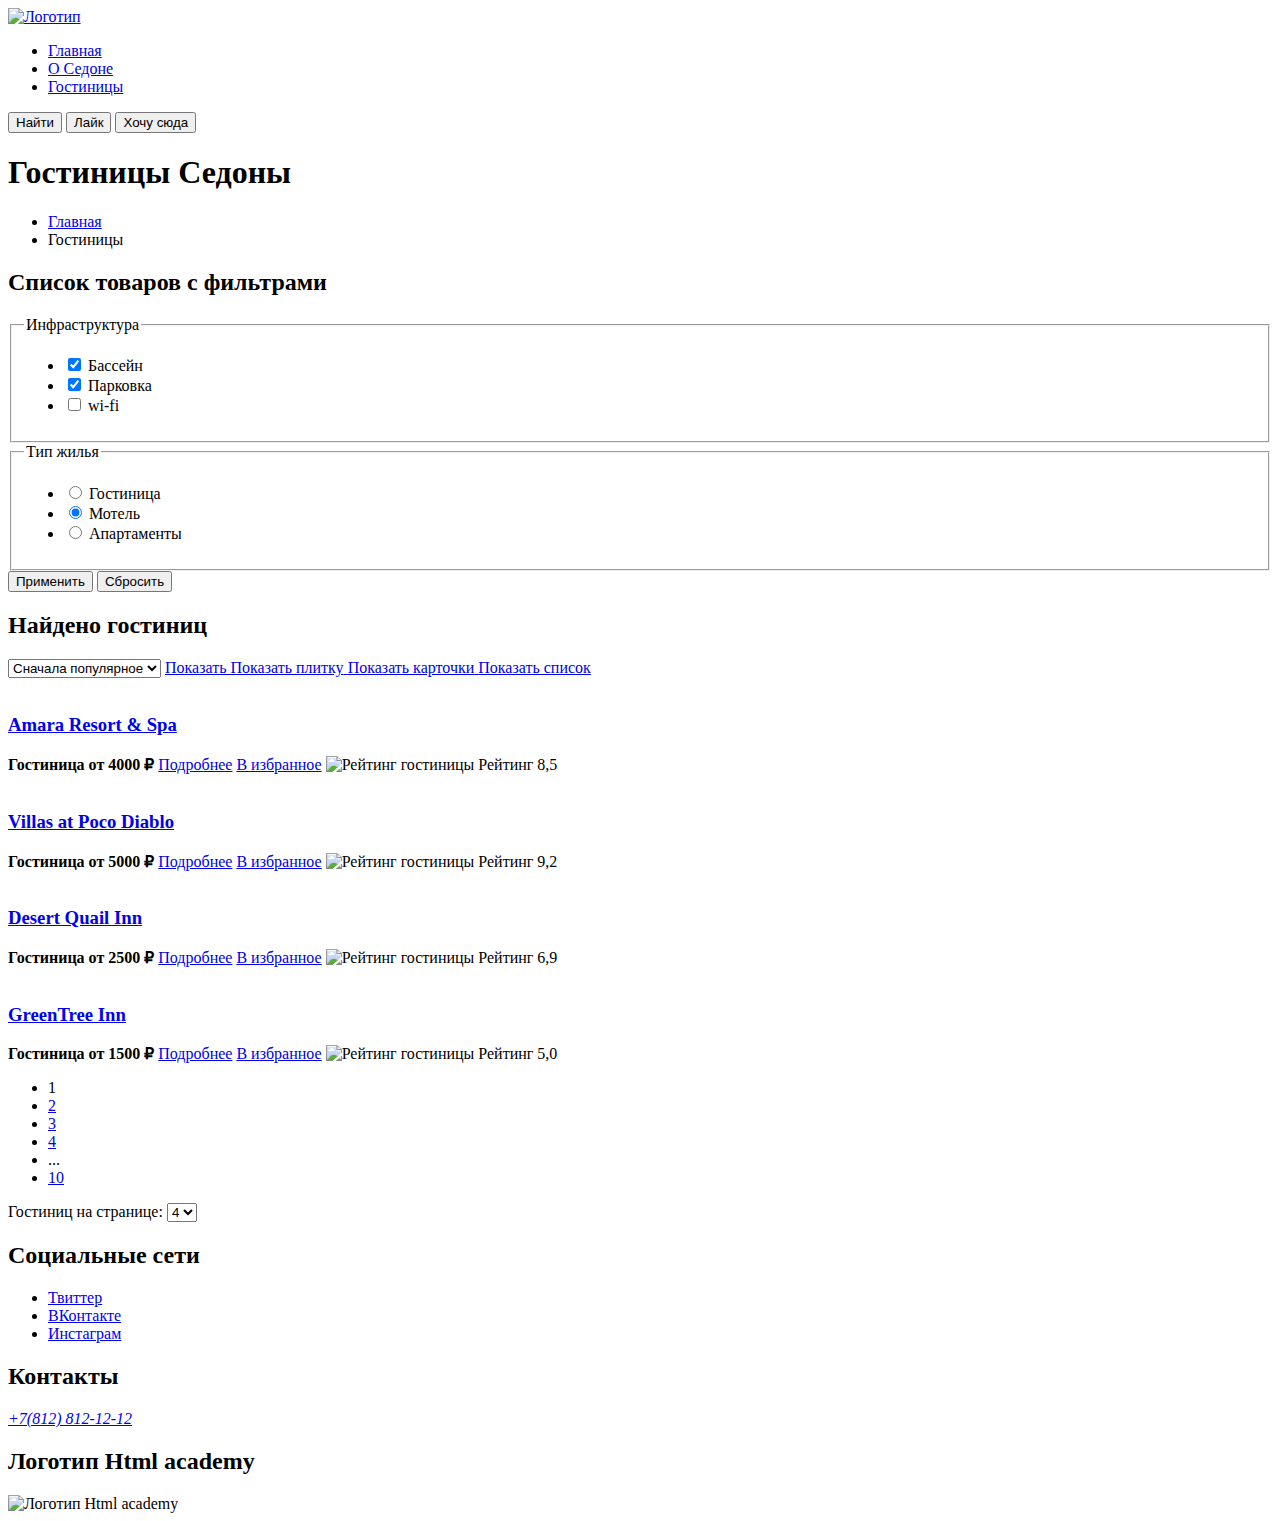
==== catalog.html @ 6c1f6507 "Текст в списках фильтра оборачивает в тег span" ====
<!DOCTYPE html>
<html lang="ru">
<head>
  <meta charset="utf-8">
  <title>Каталог</title>
</head>
<body>

<header class="page-header">
  <a href="index.html"><img src="" class="logo" alt="Логотип"></a>

  <nav class="navigation">
    <ul class="navigation-list">
      <li class="navigation-item"><a href="index.html">Главная</a></li>
      <li class="navigation-item"><a href="about.html">О Седоне</a></li>
      <li class="navigation-item"><a href="catalog.html" class="navigation-link-current">Гостиницы</a></li>
    </ul>
  </nav>

  <button class="find-button"><span>Найти</span></button>
  <button class="like-button"><span>Лайк</span></button>

  <button class="button">Хочу сюда</button>
</header>

<main class="main-inner">
  <header class="inner-header">
    <h1 class="inner-header-title">Гостиницы Седоны</h1>

    <ul class="breadcrumbs">
      <li class="breadcrumbs-item">
        <a class="breadcrumbs-link" href="index.html">Главная</a>
      </li>
      <li class="breadcrumbs-item">
        <a class="breadcrumbs-link">Гостиницы</a>
      </li>
    </ul>

    <section class="catalog-products">
      <h2 class="visually-hidden">Список товаров с фильтрами</h2>
    </section>

    <form class="catalog-filter" action="https://echo.htmlacademy.ru/" method="get">

      <fieldset class="catalog-filter-group">
        <legend class="catalog-filter-title">Инфраструктура</legend>
        <ul class="catalog-filter-list">
          <li class="catalog-filter-item">
            <label class="control">
              <input class="control-input" type="checkbox" name="swimming pool" checked>
              <span class="control-text">Бассейн</span>
            </label>
          </li>
          <li class="catalog-filter-item">
            <label class="control">
              <input class="control-input" type="checkbox" name="parking" checked>
              <span class="control-text">Парковка</span>
            </label>
          </li>
          <li class="catalog-filter-item">
            <label class="control">
              <input class="control-input" type="checkbox" name="wi-fi">
              <span class="control-text">wi-fi</span>
            </label>
          </li>
        </ul>
      </fieldset>

      <fieldset class="catalog-filter-group">
        <legend class="catalog-filter-title">Тип жилья</legend>
        <ul class="catalog-filter-list">
          <li class="catalog-filter-item">
            <label class="control">
              <input class="control-input" type="radio" name="product-group" value="hotel">
              <span class="control-text">Гостиница</span>
            </label>
          </li>
          <li class="catalog-filter-item">
            <label class="control">
              <input class="control-input" type="radio" name="product-group" value="motel" checked>
              <span class="control-text">Мотель</span>
            </label>
          </li>
          <li class="catalog-filter-item">
            <label class="control">
              <input class="control-input" type="radio" name="product-group" value="apartments">
              <span class="control-text">Апартаменты</span>
            </label>
          </li>
        </ul>
      </fieldset>

      <button class="button" type="submit">Применить</button>
      <button class="button" type="reset">Сбросить</button>

    </form>

  </header>

  <h2>Найдено гостиниц</h2>

  <select class="select-control" aria-label="Сортировка">
    <option value="popular">Сначала популярное</option>
    <option value="cheap">Сначала дешёвое</option>
    <option value="expensive">Сначала дорогое</option>
  </select>

  <a href="#" class="button button-light">
    <span class="visually-hidden">Показать Показать плитку</span>
  </a>
  <a class="button" href="#">
    <span class="visually-hidden">Показать карточки</span>
  </a>
  <a href="#" class="button button-light">
    <span class="visually-hidden">Показать список</span>
  </a>

  <div class="product-card">
    <a class="product-card-link" href="product.html">
      <img class="product-card-image" src="" alt="">
      <h3 class="product-card-title">Amara Resort & Spa</h3>
    </a>
    <b class="product-card-price">Гостиница от 4000 ₽</b>
    <a class="product-card-button button" href="#">Подробнее</a>
    <a class="product-card-button button" href="#">В избранное</a>
    <img src="" alt="Рейтинг гостиницы" class="rating">
    <span>Рейтинг 8,5</span>
  </div>

  <div class="product-card">
    <a class="product-card-link" href="product.html">
      <img class="product-card-image" src="" alt="">
      <h3 class="product-card-title">Villas at Poco Diablo</h3>
    </a>
    <b class="product-card-price">Гостиница от 5000 ₽</b>
    <a class="product-card-button button" href="#">Подробнее</a>
    <a class="product-card-button button" href="#">В избранное</a>
    <img src="" alt="Рейтинг гостиницы" class="rating">
    <span>Рейтинг 9,2</span>
  </div>

  <div class="product-card">
    <a class="product-card-link" href="product.html">
      <img class="product-card-image" src="" alt="">
      <h3 class="product-card-title">Desert Quail Inn</h3>
    </a>
    <b class="product-card-price">Гостиница от 2500 ₽</b>
    <a class="product-card-button button" href="#">Подробнее</a>
    <a class="product-card-button button" href="#">В избранное</a>
    <img src="" alt="Рейтинг гостиницы" class="rating">
    <span>Рейтинг 6,9</span>
  </div>

  <div class="product-card">
    <a class="product-card-link" href="product.html">
      <img class="product-card-image" src="" alt="">
      <h3 class="product-card-title">GreenTree Inn</h3>
    </a>
    <b class="product-card-price">Гостиница от 1500 ₽</b>
    <a class="product-card-button button" href="#">Подробнее</a>
    <a class="product-card-button button" href="#">В избранное</a>
    <img src="" alt="Рейтинг гостиницы" class="rating">
    <span>Рейтинг 5,0</span>
  </div>

  <ul class="pagination">
    <li class="pagination-item">
      <a class="pagination-link pagination-current">1</a>
    </li>
    <li class="pagination-item">
      <a class="pagination-link" href="#">2</a>
    </li>
    <li class="pagination-item">
      <a class="pagination-link" href="#">3</a>
    </li>
    <li class="pagination-item">
      <a class="pagination-link" href="#">4</a>
    </li>
    <li class="pagination-item">
      ...
    </li>
    <li class="pagination-item">
      <a class="pagination-link" href="#">10</a>
    </li>
  </ul>

  <label>Гостиниц на странице:
    <select class="select-size-catalog-list" aria-label="Размер каталога">
      <option value="4">4</option>
      <option value="5">5</option>
      <option value="6">6</option>
    </select>
  </label>

</main>

<footer class="page-footer">
  <section class="footer-social">
    <h2 class="page-footer-title">Социальные сети</h2>
    <ul class="footer-social-list">
      <li class="footer-social-item">
        <a class="button" href="#">
          <span class="visually-hidden">Твиттер</span>
        </a>
      </li>
      <li class="footer-social-item">
        <a class="button" href="#">
          <span class="visually-hidden">ВКонтакте</span>
        </a>
      </li>
      <li class="footer-social-item">
        <a class="button" href="#">
          <span class="visually-hidden">Инстаграм</span>
        </a>
      </li>
    </ul>
  </section>
  <section class="contacts">
    <h2 class="visually-hidden">Контакты</h2>
    <address>
      <a class="contact-phone" href="tel:+78128121212">+7(812) 812-12-12</a>
    </address>
  </section>

  <section class="html-academy">
    <h2 class="visually-hidden">Логотип Html academy</h2>
    <img src="#" class="logo-htmlacademy" alt="Логотип Html academy">
  </section>

</footer>

</body>
</html>
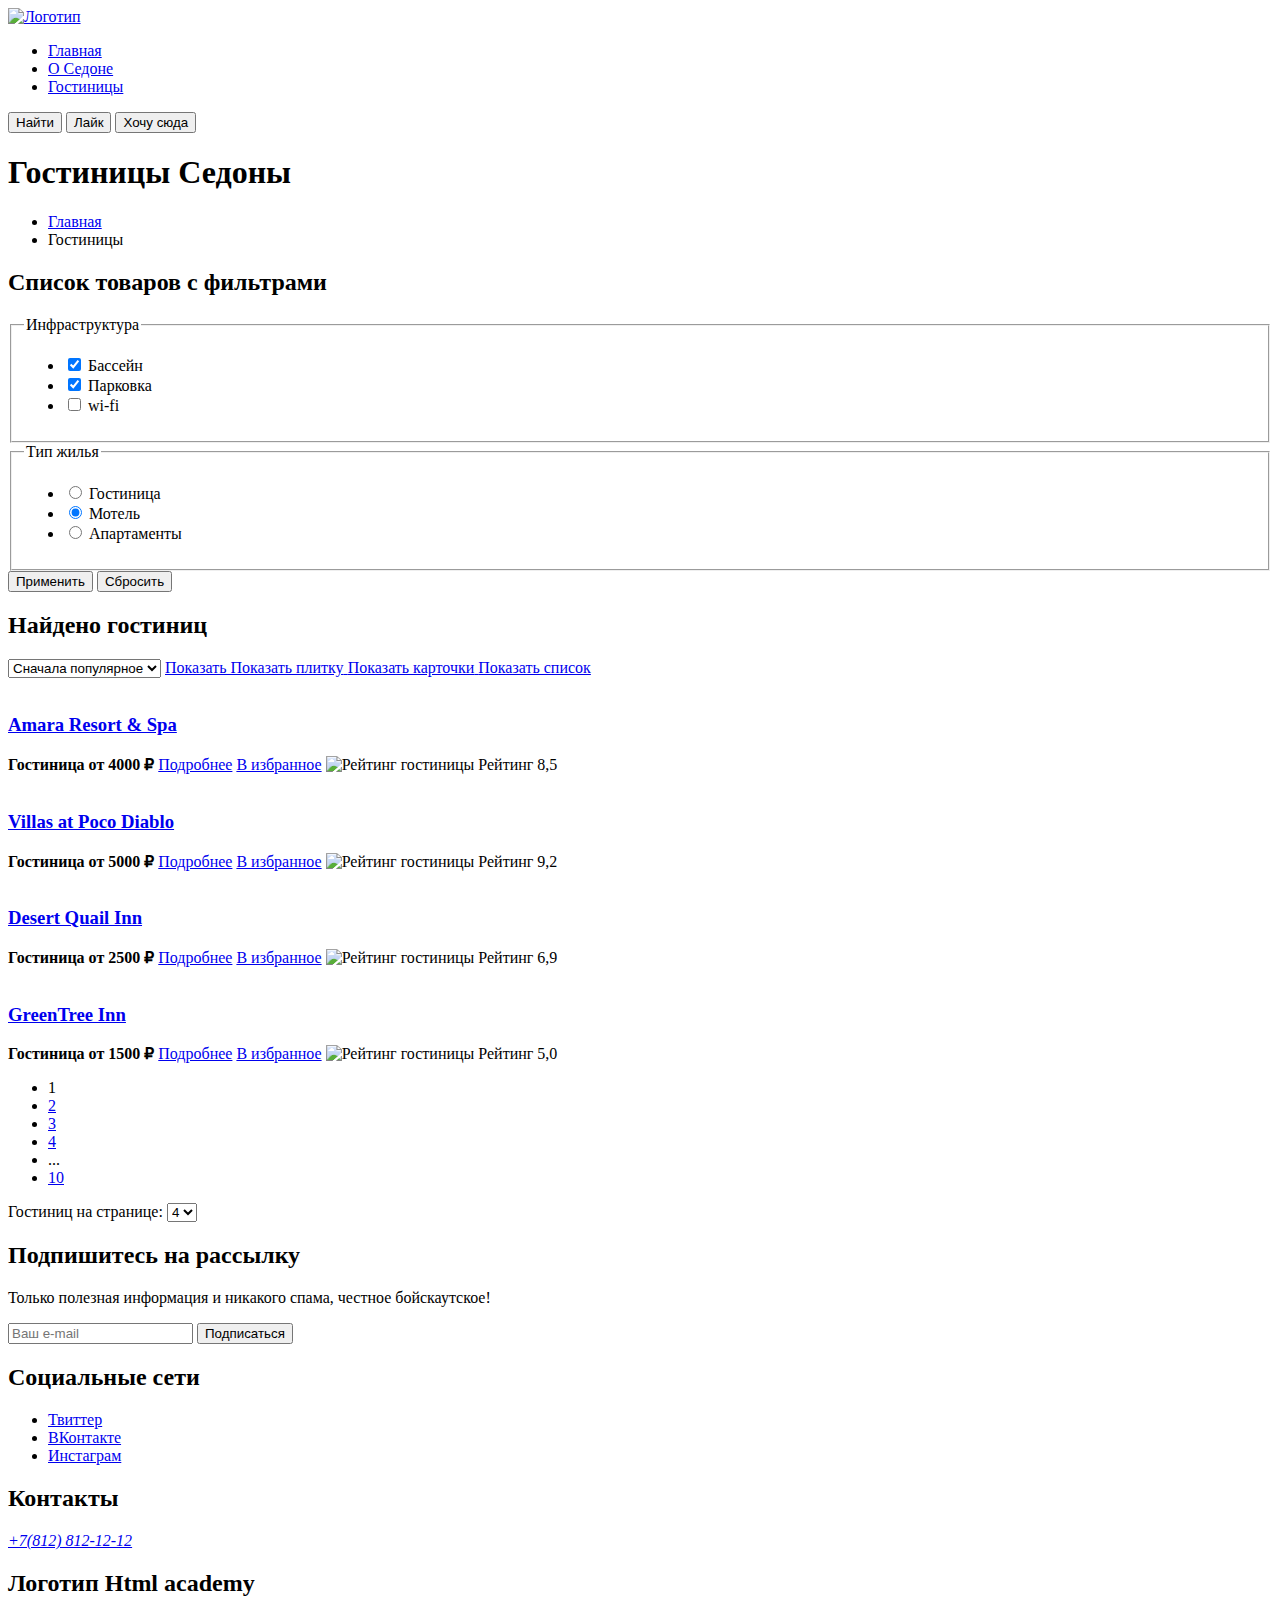
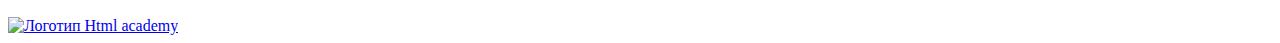
==== commit cded3910: "в секцию subscribe добавляет тег form с возможностью делать post запрос" ====
--- a/catalog.html
+++ b/catalog.html
@@ -90,107 +90,121 @@
         </ul>
       </fieldset>
 
-      <button class="button" type="submit">Применить</button>
-      <button class="button" type="reset">Сбросить</button>
+      <div class="catalog-filter-buttons">
+        <button class="button" type="submit">Применить</button>
+        <button class="button" type="reset">Сбросить</button>
+      </div>
 
     </form>
 
   </header>
 
-  <h2>Найдено гостиниц</h2>
-
-  <select class="select-control" aria-label="Сортировка">
-    <option value="popular">Сначала популярное</option>
-    <option value="cheap">Сначала дешёвое</option>
-    <option value="expensive">Сначала дорогое</option>
-  </select>
-
-  <a href="#" class="button button-light">
-    <span class="visually-hidden">Показать Показать плитку</span>
-  </a>
-  <a class="button" href="#">
-    <span class="visually-hidden">Показать карточки</span>
-  </a>
-  <a href="#" class="button button-light">
-    <span class="visually-hidden">Показать список</span>
-  </a>
-
-  <div class="product-card">
-    <a class="product-card-link" href="product.html">
-      <img class="product-card-image" src="" alt="">
-      <h3 class="product-card-title">Amara Resort & Spa</h3>
+  <div class="catalog">
+    <h2 class="catalog-title">Найдено гостиниц</h2>
+
+    <select class="select-control" aria-label="Сортировка">
+      <option value="popular">Сначала популярное</option>
+      <option value="cheap">Сначала дешёвое</option>
+      <option value="expensive">Сначала дорогое</option>
+    </select>
+
+    <a href="#" class="button button-light">
+      <span class="visually-hidden">Показать Показать плитку</span>
     </a>
-    <b class="product-card-price">Гостиница от 4000 ₽</b>
-    <a class="product-card-button button" href="#">Подробнее</a>
-    <a class="product-card-button button" href="#">В избранное</a>
-    <img src="" alt="Рейтинг гостиницы" class="rating">
-    <span>Рейтинг 8,5</span>
+    <a class="button" href="#">
+      <span class="visually-hidden">Показать карточки</span>
+    </a>
+    <a href="#" class="button button-light">
+      <span class="visually-hidden">Показать список</span>
+    </a>
+
+    <div class="product-card">
+      <a class="product-card-link" href="product.html">
+        <img class="product-card-image" src="" alt="">
+        <h3 class="product-card-title">Amara Resort & Spa</h3>
+      </a>
+      <b class="product-card-price">Гостиница от 4000 ₽</b>
+      <a class="product-card-button button" href="#">Подробнее</a>
+      <a class="product-card-button button" href="#">В избранное</a>
+      <img src="" alt="Рейтинг гостиницы" class="rating">
+      <span>Рейтинг 8,5</span>
+    </div>
+
+    <div class="product-card">
+      <a class="product-card-link" href="product.html">
+        <img class="product-card-image" src="" alt="">
+        <h3 class="product-card-title">Villas at Poco Diablo</h3>
+      </a>
+      <b class="product-card-price">Гостиница от 5000 ₽</b>
+      <a class="product-card-button button" href="#">Подробнее</a>
+      <a class="product-card-button button" href="#">В избранное</a>
+      <img src="" alt="Рейтинг гостиницы" class="rating">
+      <span>Рейтинг 9,2</span>
+    </div>
+
+    <div class="product-card">
+      <a class="product-card-link" href="product.html">
+        <img class="product-card-image" src="" alt="">
+        <h3 class="product-card-title">Desert Quail Inn</h3>
+      </a>
+      <b class="product-card-price">Гостиница от 2500 ₽</b>
+      <a class="product-card-button button" href="#">Подробнее</a>
+      <a class="product-card-button button" href="#">В избранное</a>
+      <img src="" alt="Рейтинг гостиницы" class="rating">
+      <span>Рейтинг 6,9</span>
+    </div>
+
+    <div class="product-card">
+      <a class="product-card-link" href="product.html">
+        <img class="product-card-image" src="" alt="">
+        <h3 class="product-card-title">GreenTree Inn</h3>
+      </a>
+      <b class="product-card-price">Гостиница от 1500 ₽</b>
+      <a class="product-card-button button" href="#">Подробнее</a>
+      <a class="product-card-button button" href="#">В избранное</a>
+      <img src="" alt="Рейтинг гостиницы" class="rating">
+      <span>Рейтинг 5,0</span>
+    </div>
+
+    <ul class="pagination">
+      <li class="pagination-item">
+        <a class="pagination-link pagination-current">1</a>
+      </li>
+      <li class="pagination-item">
+        <a class="pagination-link" href="#">2</a>
+      </li>
+      <li class="pagination-item">
+        <a class="pagination-link" href="#">3</a>
+      </li>
+      <li class="pagination-item">
+        <a class="pagination-link" href="#">4</a>
+      </li>
+      <li class="pagination-item">
+        <span>...</span>
+      </li>
+      <li class="pagination-item">
+        <a class="pagination-link" href="#">10</a>
+      </li>
+    </ul>
+
+    <label>Гостиниц на странице:
+      <select class="select-size-catalog-list" aria-label="Размер каталога">
+        <option value="4">4</option>
+        <option value="5">5</option>
+        <option value="6">6</option>
+      </select>
+    </label>
+
   </div>
 
-  <div class="product-card">
-    <a class="product-card-link" href="product.html">
-      <img class="product-card-image" src="" alt="">
-      <h3 class="product-card-title">Villas at Poco Diablo</h3>
-    </a>
-    <b class="product-card-price">Гостиница от 5000 ₽</b>
-    <a class="product-card-button button" href="#">Подробнее</a>
-    <a class="product-card-button button" href="#">В избранное</a>
-    <img src="" alt="Рейтинг гостиницы" class="rating">
-    <span>Рейтинг 9,2</span>
-  </div>
-
-  <div class="product-card">
-    <a class="product-card-link" href="product.html">
-      <img class="product-card-image" src="" alt="">
-      <h3 class="product-card-title">Desert Quail Inn</h3>
-    </a>
-    <b class="product-card-price">Гостиница от 2500 ₽</b>
-    <a class="product-card-button button" href="#">Подробнее</a>
-    <a class="product-card-button button" href="#">В избранное</a>
-    <img src="" alt="Рейтинг гостиницы" class="rating">
-    <span>Рейтинг 6,9</span>
-  </div>
-
-  <div class="product-card">
-    <a class="product-card-link" href="product.html">
-      <img class="product-card-image" src="" alt="">
-      <h3 class="product-card-title">GreenTree Inn</h3>
-    </a>
-    <b class="product-card-price">Гостиница от 1500 ₽</b>
-    <a class="product-card-button button" href="#">Подробнее</a>
-    <a class="product-card-button button" href="#">В избранное</a>
-    <img src="" alt="Рейтинг гостиницы" class="rating">
-    <span>Рейтинг 5,0</span>
-  </div>
-
-  <ul class="pagination">
-    <li class="pagination-item">
-      <a class="pagination-link pagination-current">1</a>
-    </li>
-    <li class="pagination-item">
-      <a class="pagination-link" href="#">2</a>
-    </li>
-    <li class="pagination-item">
-      <a class="pagination-link" href="#">3</a>
-    </li>
-    <li class="pagination-item">
-      <a class="pagination-link" href="#">4</a>
-    </li>
-    <li class="pagination-item">
-      ...
-    </li>
-    <li class="pagination-item">
-      <a class="pagination-link" href="#">10</a>
-    </li>
-  </ul>
-
-  <label>Гостиниц на странице:
-    <select class="select-size-catalog-list" aria-label="Размер каталога">
-      <option value="4">4</option>
-      <option value="5">5</option>
-      <option value="6">6</option>
-    </select>
-  </label>
+  <section class="subscribe">
+    <form class="subscribe-form" action="https://echo.htmlacademy.ru/" method="post">
+      <h2 class="subscribe-title">Подпишитесь на рассылку</h2>
+      <p class="subscribe-description">Только полезная информация и никакого спама, честное бойскаутское!</p>
+      <input type="email" name="email" placeholder="Ваш e-mail" class="subscribe-email">
+      <button class="button subscribe-button" type="submit">Подписаться</button>
+    </form>
+  </section>
 
 </main>
 
@@ -224,7 +238,7 @@
 
   <section class="html-academy">
     <h2 class="visually-hidden">Логотип Html academy</h2>
-    <img src="#" class="logo-htmlacademy" alt="Логотип Html academy">
+    <a href="#"><img src="#" class="logo-htmlacademy" alt="Логотип Html academy"></a>
   </section>
 
 </footer>
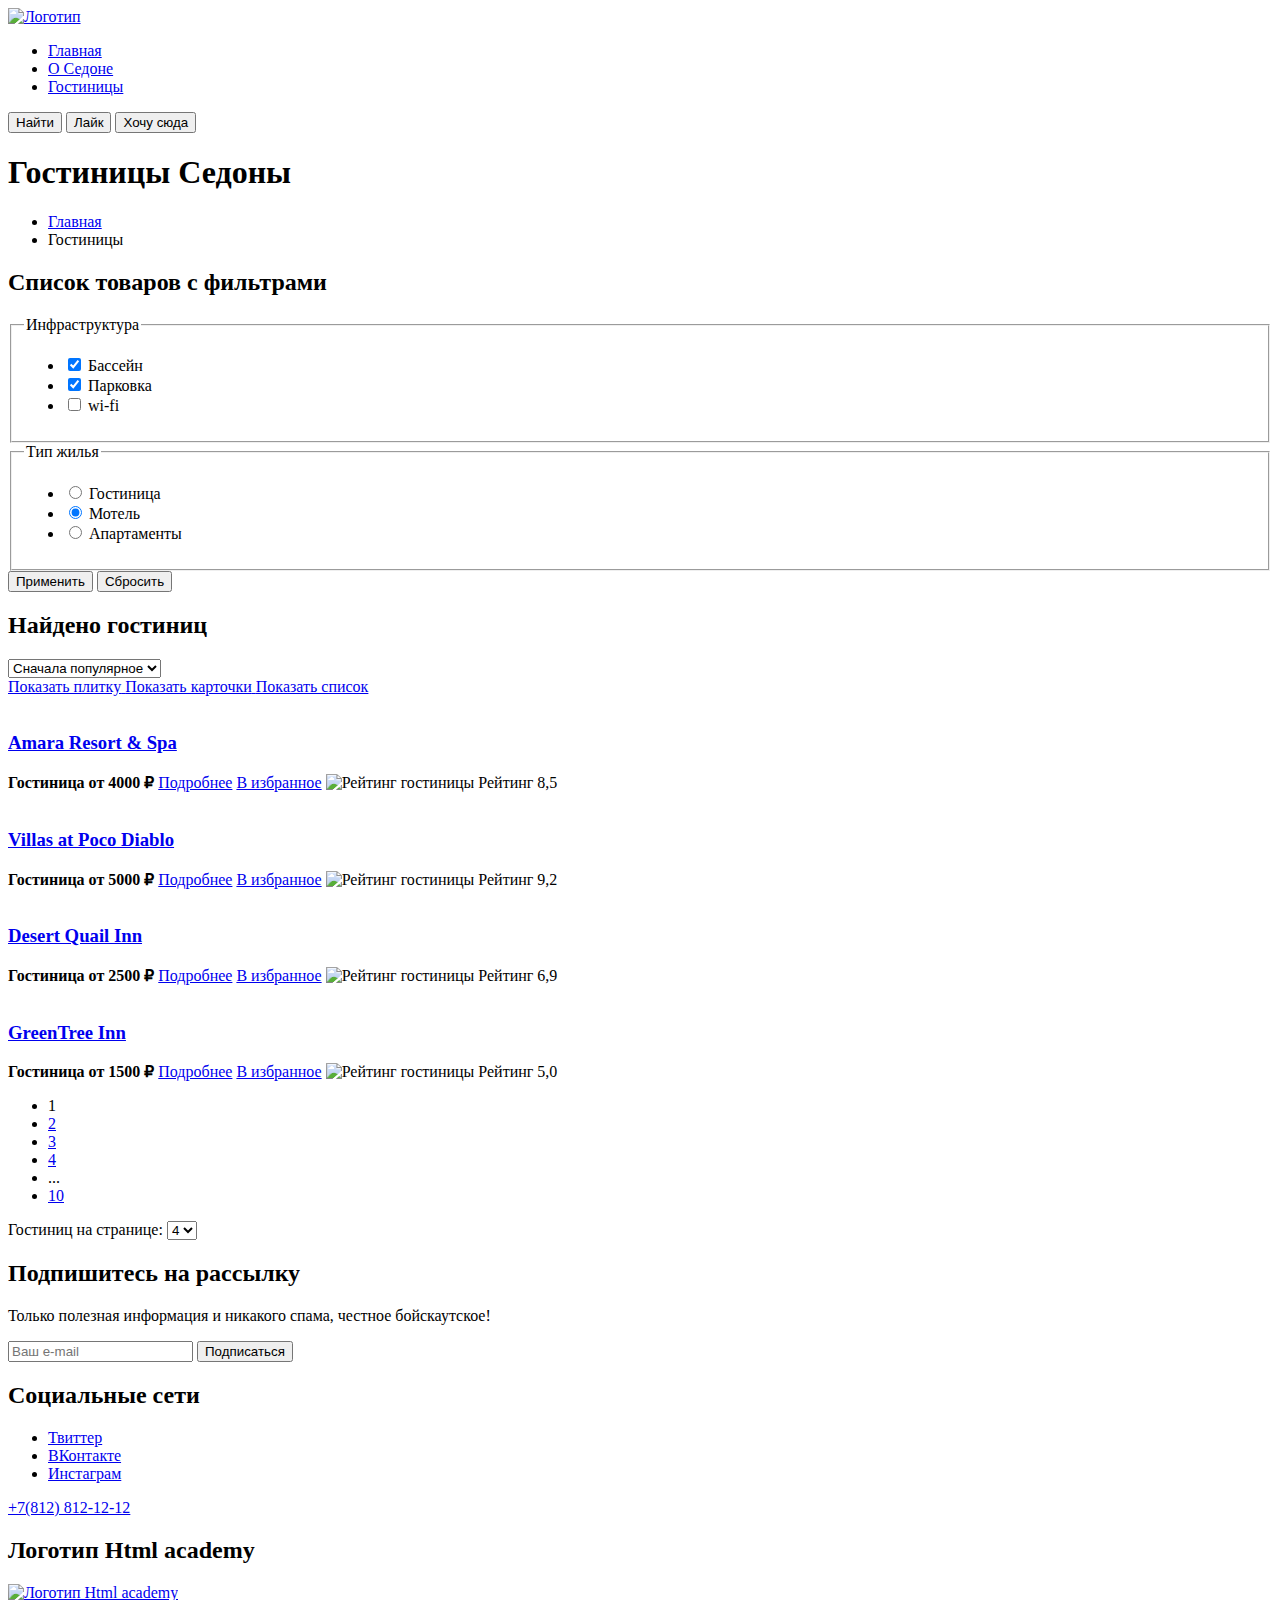
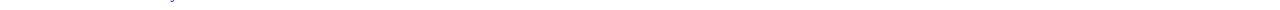
==== commit 557d9c2f: "Merge pull request #2 from alexandrv039/master" ====
--- a/catalog.html
+++ b/catalog.html
@@ -102,14 +102,16 @@
   <div class="catalog">
     <h2 class="catalog-title">Найдено гостиниц</h2>
 
-    <select class="select-control" aria-label="Сортировка">
-      <option value="popular">Сначала популярное</option>
-      <option value="cheap">Сначала дешёвое</option>
-      <option value="expensive">Сначала дорогое</option>
-    </select>
+    <div class="filters">
+      <select class="select-control" aria-label="Сортировка">
+        <option value="popular">Сначала популярное</option>
+        <option value="cheap">Сначала дешёвое</option>
+        <option value="expensive">Сначала дорогое</option>
+      </select>
+    </div>
 
     <a href="#" class="button button-light">
-      <span class="visually-hidden">Показать Показать плитку</span>
+      <span class="visually-hidden">Показать плитку</span>
     </a>
     <a class="button" href="#">
       <span class="visually-hidden">Показать карточки</span>
@@ -118,82 +120,89 @@
       <span class="visually-hidden">Показать список</span>
     </a>
 
-    <div class="product-card">
-      <a class="product-card-link" href="product.html">
-        <img class="product-card-image" src="" alt="">
-        <h3 class="product-card-title">Amara Resort & Spa</h3>
-      </a>
-      <b class="product-card-price">Гостиница от 4000 ₽</b>
-      <a class="product-card-button button" href="#">Подробнее</a>
-      <a class="product-card-button button" href="#">В избранное</a>
-      <img src="" alt="Рейтинг гостиницы" class="rating">
-      <span>Рейтинг 8,5</span>
-    </div>
-
-    <div class="product-card">
-      <a class="product-card-link" href="product.html">
-        <img class="product-card-image" src="" alt="">
-        <h3 class="product-card-title">Villas at Poco Diablo</h3>
-      </a>
-      <b class="product-card-price">Гостиница от 5000 ₽</b>
-      <a class="product-card-button button" href="#">Подробнее</a>
-      <a class="product-card-button button" href="#">В избранное</a>
-      <img src="" alt="Рейтинг гостиницы" class="rating">
-      <span>Рейтинг 9,2</span>
-    </div>
-
-    <div class="product-card">
-      <a class="product-card-link" href="product.html">
-        <img class="product-card-image" src="" alt="">
-        <h3 class="product-card-title">Desert Quail Inn</h3>
-      </a>
-      <b class="product-card-price">Гостиница от 2500 ₽</b>
-      <a class="product-card-button button" href="#">Подробнее</a>
-      <a class="product-card-button button" href="#">В избранное</a>
-      <img src="" alt="Рейтинг гостиницы" class="rating">
-      <span>Рейтинг 6,9</span>
-    </div>
-
-    <div class="product-card">
-      <a class="product-card-link" href="product.html">
-        <img class="product-card-image" src="" alt="">
-        <h3 class="product-card-title">GreenTree Inn</h3>
-      </a>
-      <b class="product-card-price">Гостиница от 1500 ₽</b>
-      <a class="product-card-button button" href="#">Подробнее</a>
-      <a class="product-card-button button" href="#">В избранное</a>
-      <img src="" alt="Рейтинг гостиницы" class="rating">
-      <span>Рейтинг 5,0</span>
-    </div>
-
-    <ul class="pagination">
-      <li class="pagination-item">
-        <a class="pagination-link pagination-current">1</a>
-      </li>
-      <li class="pagination-item">
-        <a class="pagination-link" href="#">2</a>
-      </li>
-      <li class="pagination-item">
-        <a class="pagination-link" href="#">3</a>
-      </li>
-      <li class="pagination-item">
-        <a class="pagination-link" href="#">4</a>
-      </li>
-      <li class="pagination-item">
-        <span>...</span>
-      </li>
-      <li class="pagination-item">
-        <a class="pagination-link" href="#">10</a>
-      </li>
-    </ul>
-
-    <label>Гостиниц на странице:
+    <div class="catalog-list">
+
+      <div class="product-card">
+        <a class="product-card-link" href="product.html">
+          <img class="product-card-image" src="" alt="">
+          <h3 class="product-card-title">Amara Resort & Spa</h3>
+        </a>
+        <b class="product-card-price">Гостиница от 4000 ₽</b>
+        <a class="product-card-button button" href="#">Подробнее</a>
+        <a class="product-card-button button" href="#">В избранное</a>
+        <img src="" alt="Рейтинг гостиницы" class="rating">
+        <span>Рейтинг 8,5</span>
+      </div>
+
+      <div class="product-card">
+        <a class="product-card-link" href="product.html">
+          <img class="product-card-image" src="" alt="">
+          <h3 class="product-card-title">Villas at Poco Diablo</h3>
+        </a>
+        <b class="product-card-price">Гостиница от 5000 ₽</b>
+        <a class="product-card-button button" href="#">Подробнее</a>
+        <a class="product-card-button button" href="#">В избранное</a>
+        <img src="" alt="Рейтинг гостиницы" class="rating">
+        <span>Рейтинг 9,2</span>
+      </div>
+
+      <div class="product-card">
+        <a class="product-card-link" href="product.html">
+          <img class="product-card-image" src="" alt="">
+          <h3 class="product-card-title">Desert Quail Inn</h3>
+        </a>
+        <b class="product-card-price">Гостиница от 2500 ₽</b>
+        <a class="product-card-button button" href="#">Подробнее</a>
+        <a class="product-card-button button" href="#">В избранное</a>
+        <img src="" alt="Рейтинг гостиницы" class="rating">
+        <span>Рейтинг 6,9</span>
+      </div>
+
+      <div class="product-card">
+        <a class="product-card-link" href="product.html">
+          <img class="product-card-image" src="" alt="">
+          <h3 class="product-card-title">GreenTree Inn</h3>
+        </a>
+        <b class="product-card-price">Гостиница от 1500 ₽</b>
+        <a class="product-card-button button" href="#">Подробнее</a>
+        <a class="product-card-button button" href="#">В избранное</a>
+        <img src="" alt="Рейтинг гостиницы" class="rating">
+        <span>Рейтинг 5,0</span>
+      </div>
+
+    </div>
+
+    <div class="pagination">
+      <ul class="pagination-list">
+        <li class="pagination-item">
+          <a class="pagination-link pagination-current">1</a>
+        </li>
+        <li class="pagination-item">
+          <a class="pagination-link" href="#">2</a>
+        </li>
+        <li class="pagination-item">
+          <a class="pagination-link" href="#">3</a>
+        </li>
+        <li class="pagination-item">
+          <a class="pagination-link" href="#">4</a>
+        </li>
+        <li class="pagination-item">
+          <span>...</span>
+        </li>
+        <li class="pagination-item">
+          <a class="pagination-link" href="#">10</a>
+        </li>
+      </ul>
+    </div>
+
+    <div class="catalog-list-size">
+      <span>Гостиниц на странице:</span>
       <select class="select-size-catalog-list" aria-label="Размер каталога">
         <option value="4">4</option>
         <option value="5">5</option>
         <option value="6">6</option>
       </select>
-    </label>
+    </div>
 
   </div>
 
@@ -230,10 +239,7 @@
     </ul>
   </section>
   <section class="contacts">
-    <h2 class="visually-hidden">Контакты</h2>
-    <address>
       <a class="contact-phone" href="tel:+78128121212">+7(812) 812-12-12</a>
-    </address>
   </section>
 
   <section class="html-academy">
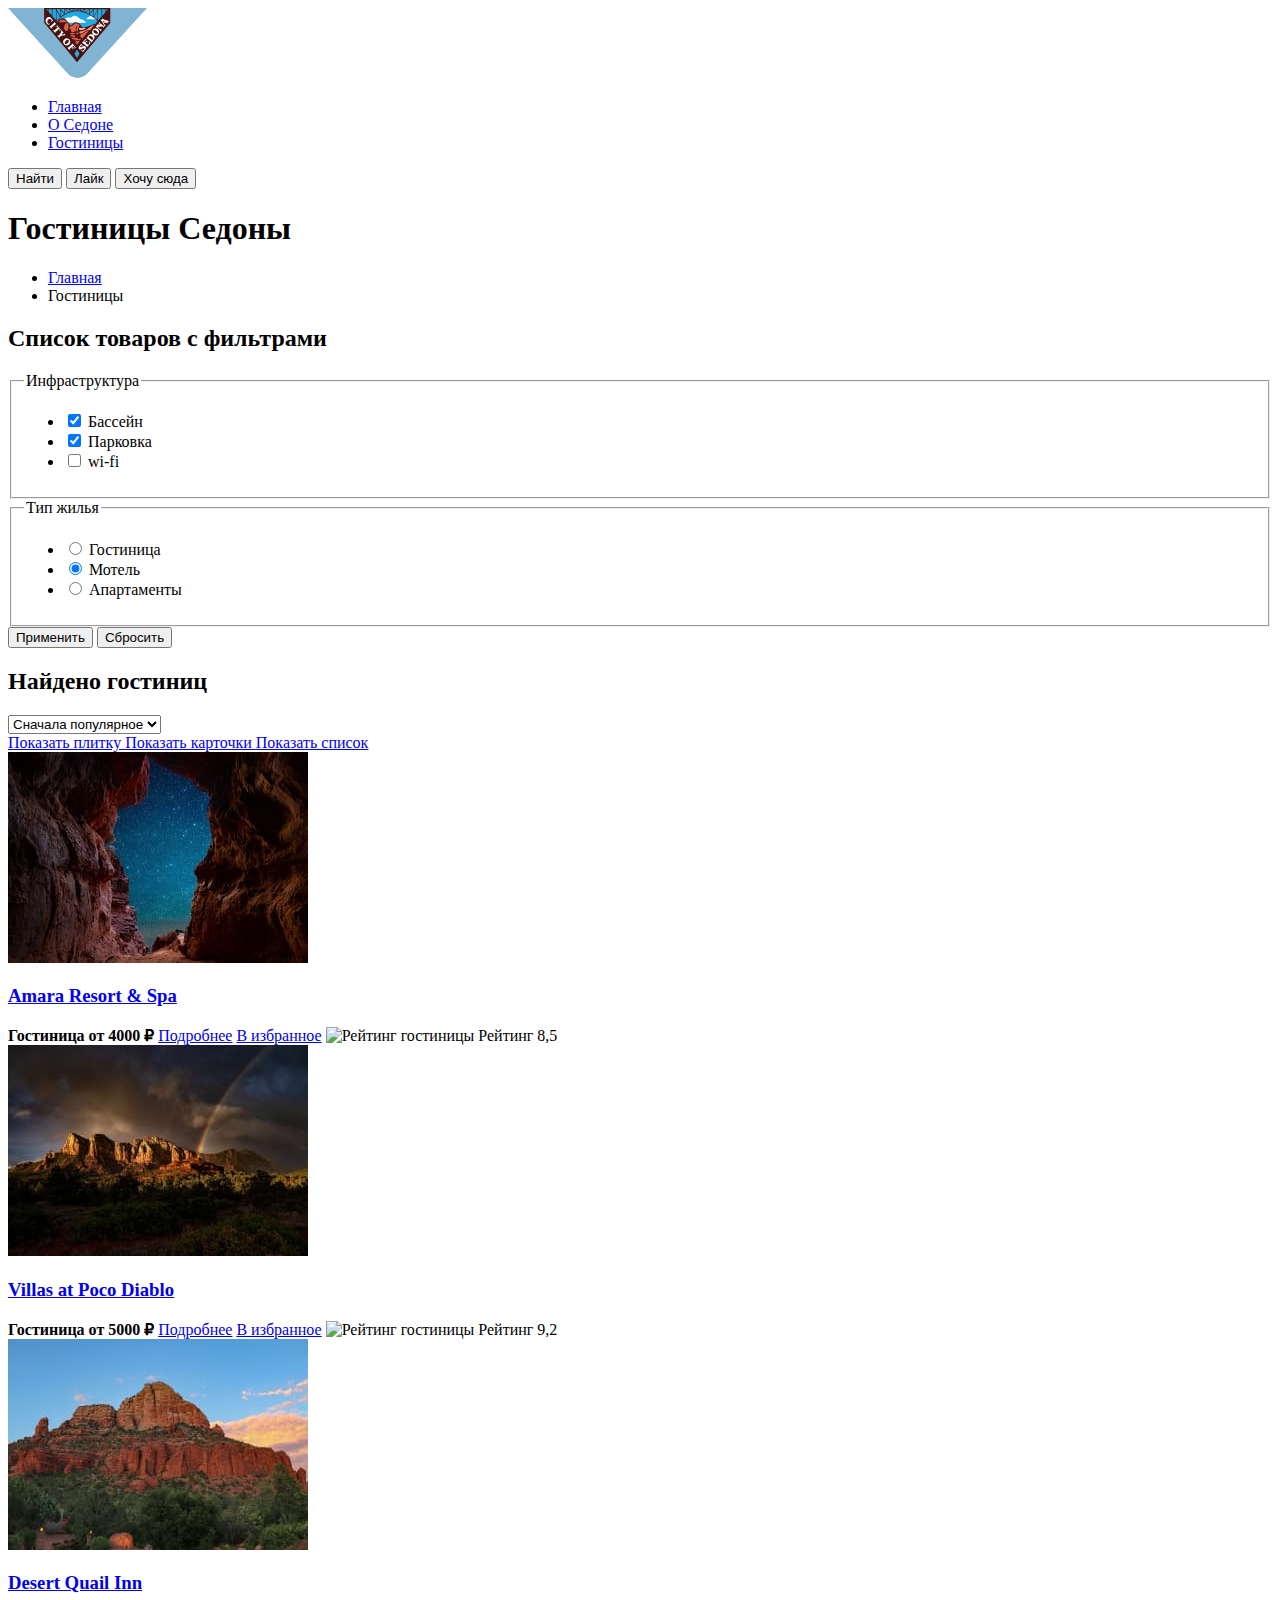
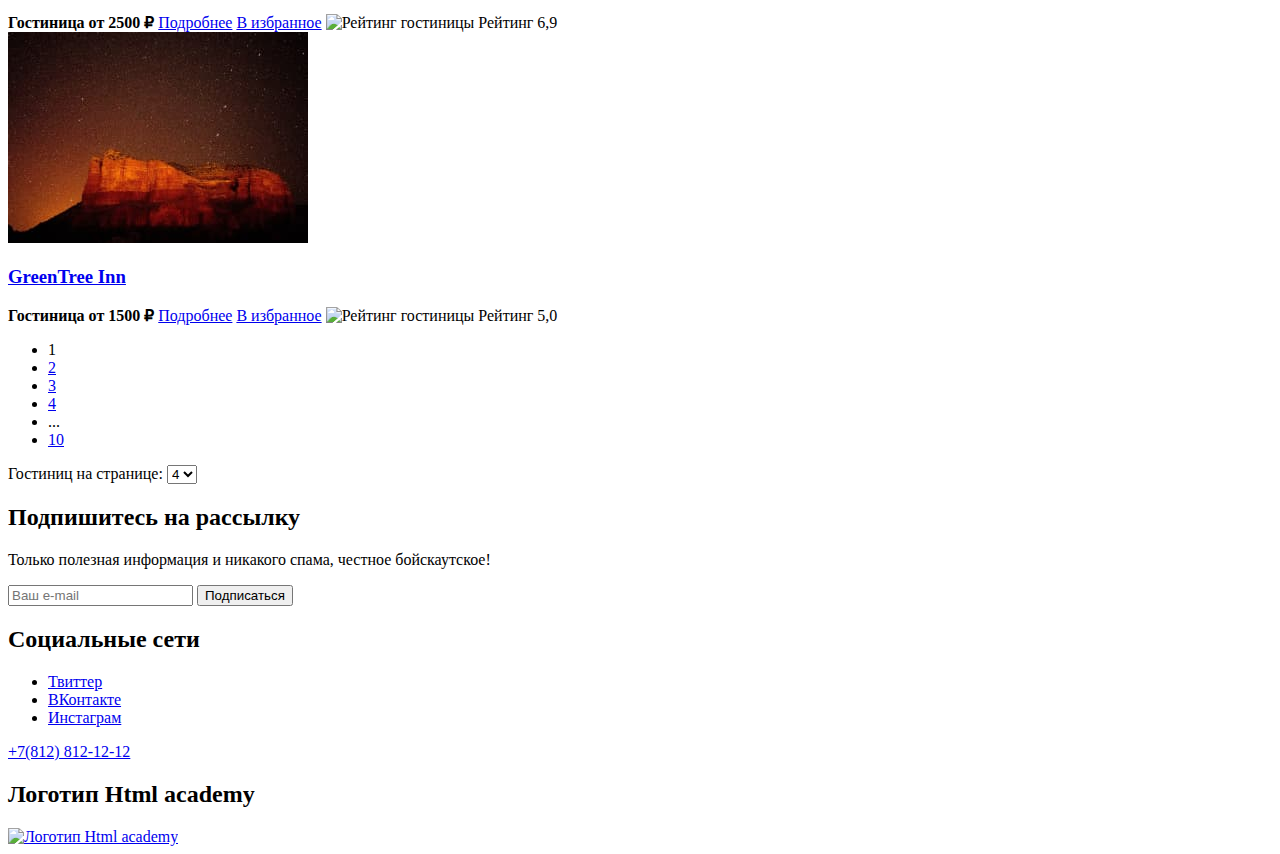
==== commit cc7458ba: "Merge pull request #3 from alexandrv039/master" ====
--- a/catalog.html
+++ b/catalog.html
@@ -7,7 +7,7 @@
 <body>
 
 <header class="page-header">
-  <a href="index.html"><img src="" class="logo" alt="Логотип"></a>
+  <a href="index.html"><img src="./images/logo.svg" width="139" height="70" class="logo" alt="Логотип"></a>
 
   <nav class="navigation">
     <ul class="navigation-list">
@@ -124,7 +124,7 @@
 
       <div class="product-card">
         <a class="product-card-link" href="product.html">
-          <img class="product-card-image" src="" alt="">
+          <img class="product-card-image" src="images/catalog/hotel-1.jpg" width="300" height="211" alt="">
           <h3 class="product-card-title">Amara Resort & Spa</h3>
         </a>
         <b class="product-card-price">Гостиница от 4000 ₽</b>
@@ -136,7 +136,7 @@
 
       <div class="product-card">
         <a class="product-card-link" href="product.html">
-          <img class="product-card-image" src="" alt="">
+          <img class="product-card-image" src="images/catalog/hotel-2.jpg" width="300" height="211" alt="">
           <h3 class="product-card-title">Villas at Poco Diablo</h3>
         </a>
         <b class="product-card-price">Гостиница от 5000 ₽</b>
@@ -148,7 +148,7 @@
 
       <div class="product-card">
         <a class="product-card-link" href="product.html">
-          <img class="product-card-image" src="" alt="">
+          <img class="product-card-image" src="images/catalog/hotel-3.jpg" width="300" height="211" alt="">
           <h3 class="product-card-title">Desert Quail Inn</h3>
         </a>
         <b class="product-card-price">Гостиница от 2500 ₽</b>
@@ -160,7 +160,7 @@
 
       <div class="product-card">
         <a class="product-card-link" href="product.html">
-          <img class="product-card-image" src="" alt="">
+          <img class="product-card-image" src="images/catalog/hotel-4.jpg" width="300" height="211" alt="">
           <h3 class="product-card-title">GreenTree Inn</h3>
         </a>
         <b class="product-card-price">Гостиница от 1500 ₽</b>
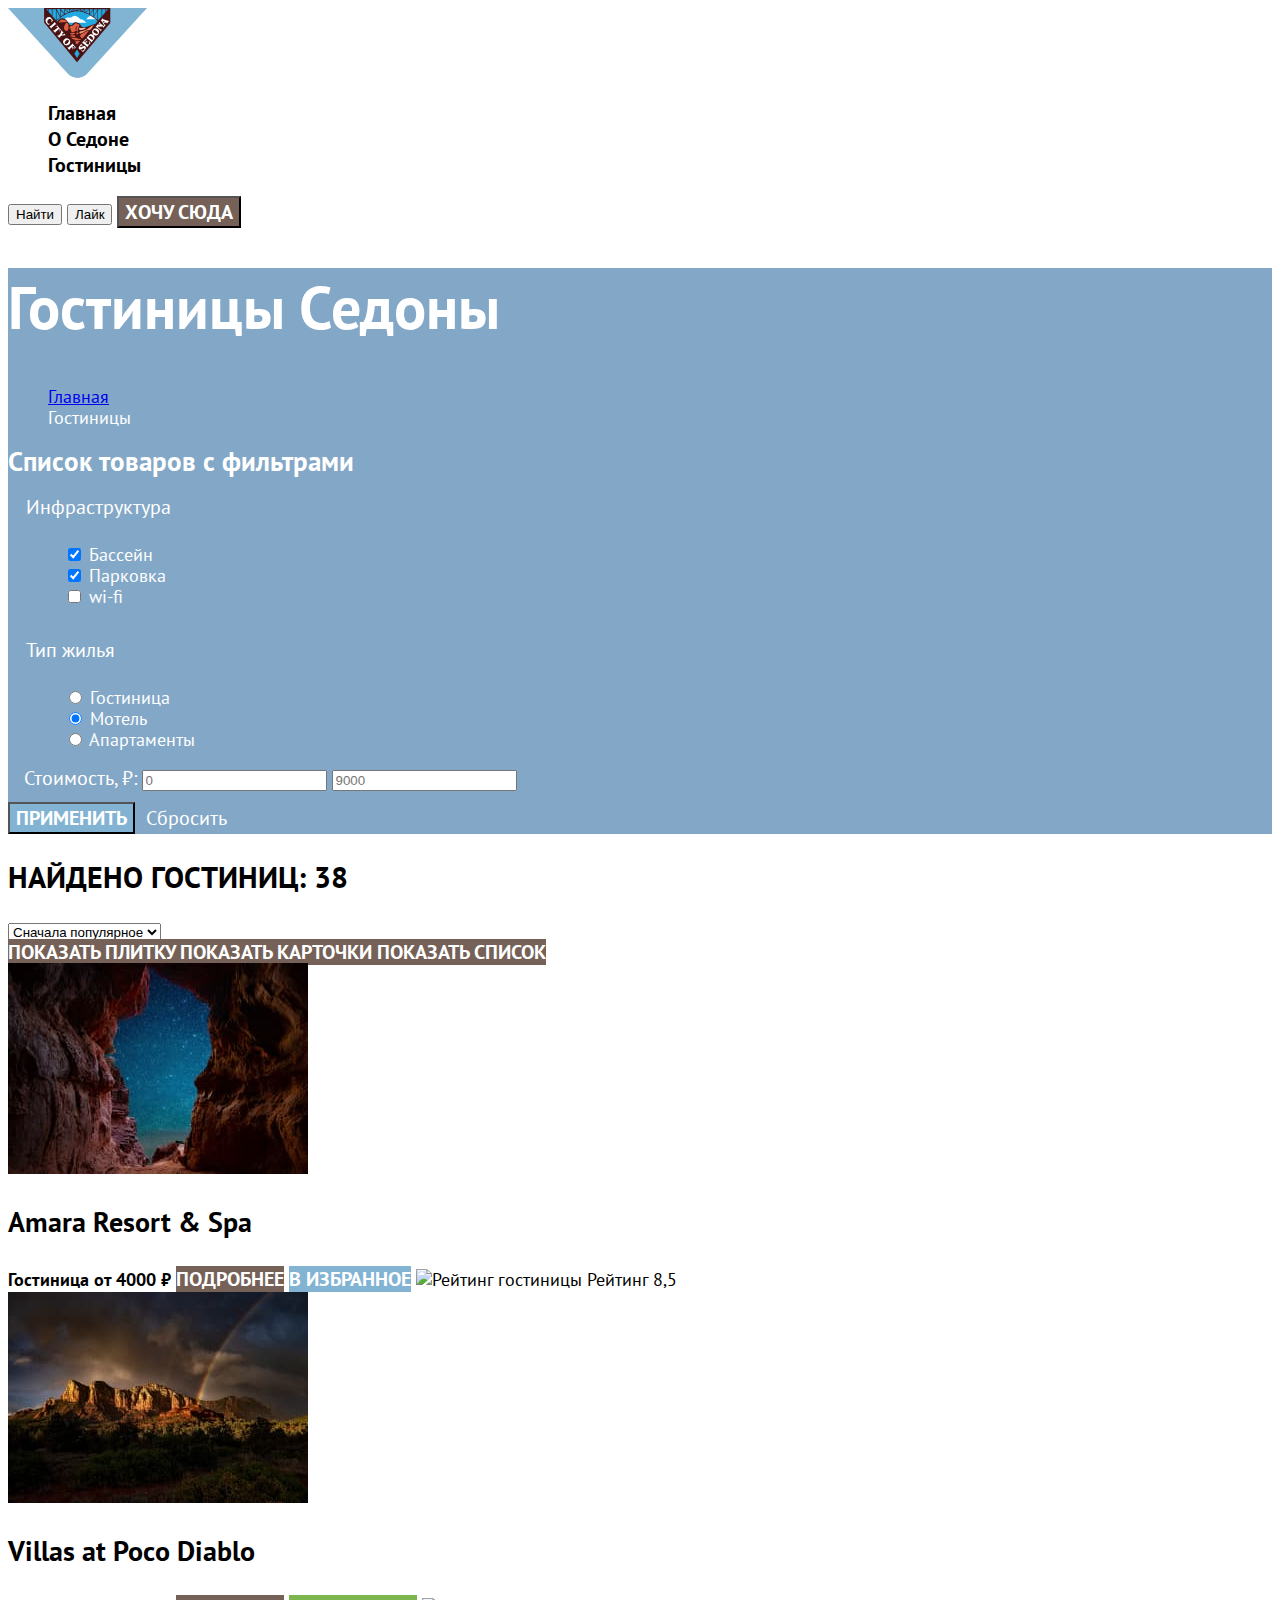
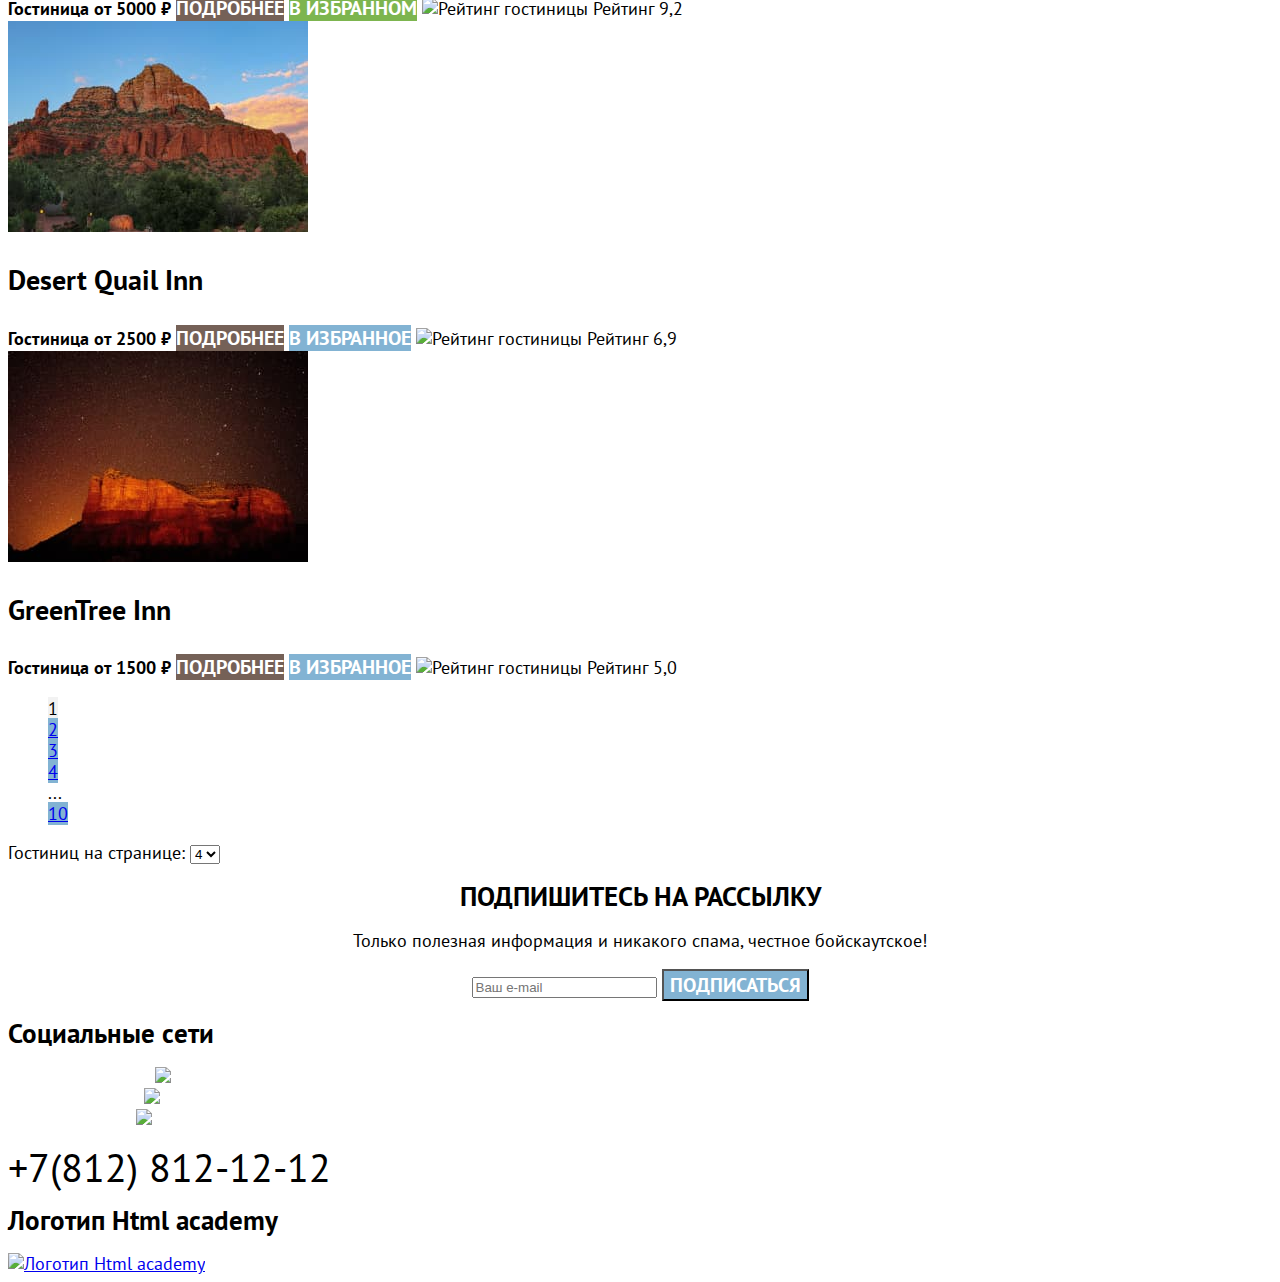
==== commit c1721863: "Базовая стилизация всех страниц" ====
--- a/catalog.html
+++ b/catalog.html
@@ -3,11 +3,12 @@
 <head>
   <meta charset="utf-8">
   <title>Каталог</title>
+  <link rel="stylesheet" href="styles/styles.css">
 </head>
 <body>
 
 <header class="page-header">
-  <a href="index.html"><img src="./images/logo.svg" width="139" height="70" class="logo" alt="Логотип"></a>
+  <a href="index.html"><img src="images/logo.svg" width="139" height="70" class="logo" alt="Логотип"></a>
 
   <nav class="navigation">
     <ul class="navigation-list">
@@ -88,11 +89,18 @@
             </label>
           </li>
         </ul>
+
+        <section class="price-filter">
+          <span class="price-filter-title">Стоимость, ₽:</span>
+          <input type="number" class="price-filter-from" placeholder="0">
+          <input type="number" class="price-filter-to" placeholder="9000">
+        </section>
+
       </fieldset>
 
       <div class="catalog-filter-buttons">
-        <button class="button" type="submit">Применить</button>
-        <button class="button" type="reset">Сбросить</button>
+        <button class="button catalog-button-apply" type="submit">Применить</button>
+        <button class="button catalog-button-reset" type="reset">Сбросить</button>
       </div>
 
     </form>
@@ -100,7 +108,7 @@
   </header>
 
   <div class="catalog">
-    <h2 class="catalog-title">Найдено гостиниц</h2>
+    <h2 class="catalog-title">Найдено гостиниц: 38</h2>
 
     <div class="filters">
       <select class="select-control" aria-label="Сортировка">
@@ -129,7 +137,7 @@
         </a>
         <b class="product-card-price">Гостиница от 4000 ₽</b>
         <a class="product-card-button button" href="#">Подробнее</a>
-        <a class="product-card-button button" href="#">В избранное</a>
+        <a class="product-card-button button button-to-favorite" href="#">В избранное</a>
         <img src="" alt="Рейтинг гостиницы" class="rating">
         <span>Рейтинг 8,5</span>
       </div>
@@ -141,7 +149,7 @@
         </a>
         <b class="product-card-price">Гостиница от 5000 ₽</b>
         <a class="product-card-button button" href="#">Подробнее</a>
-        <a class="product-card-button button" href="#">В избранное</a>
+        <a class="product-card-button button button-in-favorite" href="#">В избранном</a>
         <img src="" alt="Рейтинг гостиницы" class="rating">
         <span>Рейтинг 9,2</span>
       </div>
@@ -153,7 +161,7 @@
         </a>
         <b class="product-card-price">Гостиница от 2500 ₽</b>
         <a class="product-card-button button" href="#">Подробнее</a>
-        <a class="product-card-button button" href="#">В избранное</a>
+        <a class="product-card-button button button-to-favorite" href="#">В избранное</a>
         <img src="" alt="Рейтинг гостиницы" class="rating">
         <span>Рейтинг 6,9</span>
       </div>
@@ -165,7 +173,7 @@
         </a>
         <b class="product-card-price">Гостиница от 1500 ₽</b>
         <a class="product-card-button button" href="#">Подробнее</a>
-        <a class="product-card-button button" href="#">В избранное</a>
+        <a class="product-card-button button button-to-favorite" href="#">В избранное</a>
         <img src="" alt="Рейтинг гостиницы" class="rating">
         <span>Рейтинг 5,0</span>
       </div>
@@ -206,7 +214,7 @@
 
   </div>
 
-  <section class="subscribe">
+  <section class="subscribe-catalog">
     <form class="subscribe-form" action="https://echo.htmlacademy.ru/" method="post">
       <h2 class="subscribe-title">Подпишитесь на рассылку</h2>
       <p class="subscribe-description">Только полезная информация и никакого спама, честное бойскаутское!</p>
@@ -222,29 +230,32 @@
     <h2 class="page-footer-title">Социальные сети</h2>
     <ul class="footer-social-list">
       <li class="footer-social-item">
-        <a class="button" href="#">
-          <span class="visually-hidden">Твиттер</span>
+        <a class="button button-twitter" href="#">
+          <span class="visually-hidden">ВКонтакте</span>
+          <img src="images/vk.svg">
         </a>
       </li>
       <li class="footer-social-item">
-        <a class="button" href="#">
-          <span class="visually-hidden">ВКонтакте</span>
+        <a class="button button-vk" href="#">
+          <span class="visually-hidden">Facebook</span>
+          <img src="images/facebook.svg">
         </a>
       </li>
       <li class="footer-social-item">
-        <a class="button" href="#">
-          <span class="visually-hidden">Инстаграм</span>
+        <a class="button button-instagram" href="#">
+          <span class="visually-hidden">YouTube</span>
+          <img src="images/youtube.svg">
         </a>
       </li>
     </ul>
   </section>
   <section class="contacts">
-      <a class="contact-phone" href="tel:+78128121212">+7(812) 812-12-12</a>
+    <a class="contact-phone" href="tel:+78128121212">+7(812) 812-12-12</a>
   </section>
 
   <section class="html-academy">
     <h2 class="visually-hidden">Логотип Html academy</h2>
-    <a href="#"><img src="#" class="logo-htmlacademy" alt="Логотип Html academy"></a>
+    <a href="#"><img src="images/HTML%20Academy.svg" class="logo-htmlacademy" alt="Логотип Html academy"></a>
   </section>
 
 </footer>
--- a/styles/styles.css
+++ b/styles/styles.css
@@ -0,0 +1,256 @@
+@font-face {
+  font-family: "PT Sans";
+  font-style: normal;
+  font-weight: 400;
+  src: url("/fonts/ptsans-400.woff2") format("woff2");
+  font-display: swap;
+}
+
+@font-face {
+  font-family: "PT Sans";
+  font-style: normal;
+  font-weight: 700;
+  src: url("/fonts/ptsans-700.woff2") format("woff2");
+}
+
+body {
+  font-family: "PT Sans", sans-serif;
+  font-size: 18px;
+  line-height: 21px;
+  background-color: white;
+  color: black;
+}
+
+.navigation-item a{
+  font-family: "PT Sans", sans-serif;
+  font-size: 20px;
+  font-weight: bold;
+  color: #000000;
+  text-decoration: none;
+  text-align: center;
+  line-height: 26px;
+}
+
+.navigation-list{
+  list-style: none;
+}
+
+.welcome-container{
+  background-color: #d3e3f1;
+  background-image: url("/images/index-background.jpg");
+  background-repeat: no-repeat;
+  /*background-size: 100% auto;*/
+  text-align: center;
+}
+
+.button{
+  font-size: 20px;
+  font-weight: 700;
+  text-align: center;
+  font-family: "PT Sans", sans-serif;
+  color: white;
+  background-color: #756157;
+  text-decoration: none;
+  text-transform: uppercase;
+}
+
+.main-heading{
+  text-align: center;
+}
+
+.main-heading-subtitle {
+  font-size: 30px;
+  font-weight: 700;
+  text-transform: uppercase;
+  line-height: 36px;
+}
+
+.main-heading-text{
+  font-size: 22px;
+  line-height: 26px;
+}
+
+.advantages{
+  text-align: center;
+}
+
+.advantages-list{
+  list-style: none;
+}
+
+.advantages-content-style1{
+  background-color: #FFFFFF;
+}
+
+.advantages-content-style2{
+  background-color: #83B3D31F;
+
+}
+
+.advantages-content-style3{
+  background-color: #83B3D333;
+}
+
+.advantages-content-style4{
+  background-color: #82B3D3;
+  color: #FFFFFF;
+}
+
+.advantages-image{
+  background-repeat: no-repeat;
+  background-size: 100% auto;
+  background-position: center;
+}
+
+.image-food{
+  background-image: url("/images/food.png");
+  width: 75px;
+  height: 70px;
+}
+
+.image-home{
+  background-image: url("/images/home.png");
+  width: 75px;
+  height: 72px;
+}
+
+.image-vector{
+  background-image: url("/images/vector.png");
+  width: 64px;
+  height: 76px;
+}
+
+.advantages-title{
+  text-transform: uppercase;
+  font-size: 24px;
+  line-height: 28px;
+  font-weight: 700;
+}
+
+.hotel-search{
+  text-align: center;
+}
+
+.hotel-search-title{
+  font-size: 30px;
+  line-height: 36px;
+  text-transform: uppercase;
+}
+
+.subscribe {
+  text-align: center;
+  color: #FFFFFF;
+  background-image: url("/images/background.jpg");
+  background-repeat: no-repeat;
+  background-size: 100% auto;
+  background-color: #756157;
+}
+
+.subscribe-title{
+  text-transform: uppercase;
+}
+
+.footer-social-list{
+  list-style: none;
+}
+
+.footer-social-item .button{
+  background-color: #FFFFFF;
+}
+
+.contact-phone{
+  font-size: 40px;
+  line-height: 40px;
+  color: black;
+  text-decoration: none;
+}
+
+.inner-header{
+  background-image: url("/images/catalog/catalog-background.jpg");
+  background-color: #83a8c7;
+  background-size: 100% auto;
+  background-repeat: no-repeat;
+  color: #FFFFFF;
+}
+
+.inner-header-title{
+  font-size: 60px;
+  line-height: 78px;
+}
+
+.breadcrumbs{
+  list-style: none;
+}
+
+.catalog-filter-group{
+  border: none;
+}
+
+.catalog-filter-list{
+  list-style: none;
+}
+
+.catalog-filter-title{
+  font-size: 20px;
+  line-height: 26px;
+}
+
+.price-filter-title{
+  font-size: 20px;
+}
+
+.catalog-title{
+  text-transform: uppercase;
+  font-size: 30px;
+  line-height: 36px;
+}
+
+.catalog-button-apply{
+  background-color: #82B3D3;
+}
+
+.catalog-button-reset{
+  background-color: transparent;
+  text-transform: none;
+  font-weight: 400;
+  border: none;
+}
+
+.product-card-link{
+  color: black;
+  text-decoration: none;
+  font-size: 24px;
+  line-height: 28px;
+}
+
+.button-to-favorite{
+  background-color: #82B3D3;
+}
+
+.button-in-favorite{
+  background-color: #7DB54F;
+}
+
+.pagination-list{
+  list-style: none;
+}
+
+.pagination-link{
+  background-color: #82B3D3;
+}
+
+.pagination-current{
+  background-color: #F2F2F2;
+}
+
+.subscribe-catalog{
+  text-align: center;
+}
+
+.subscribe-button{
+  background-color: #82B3D3;
+}
+
+
+
+
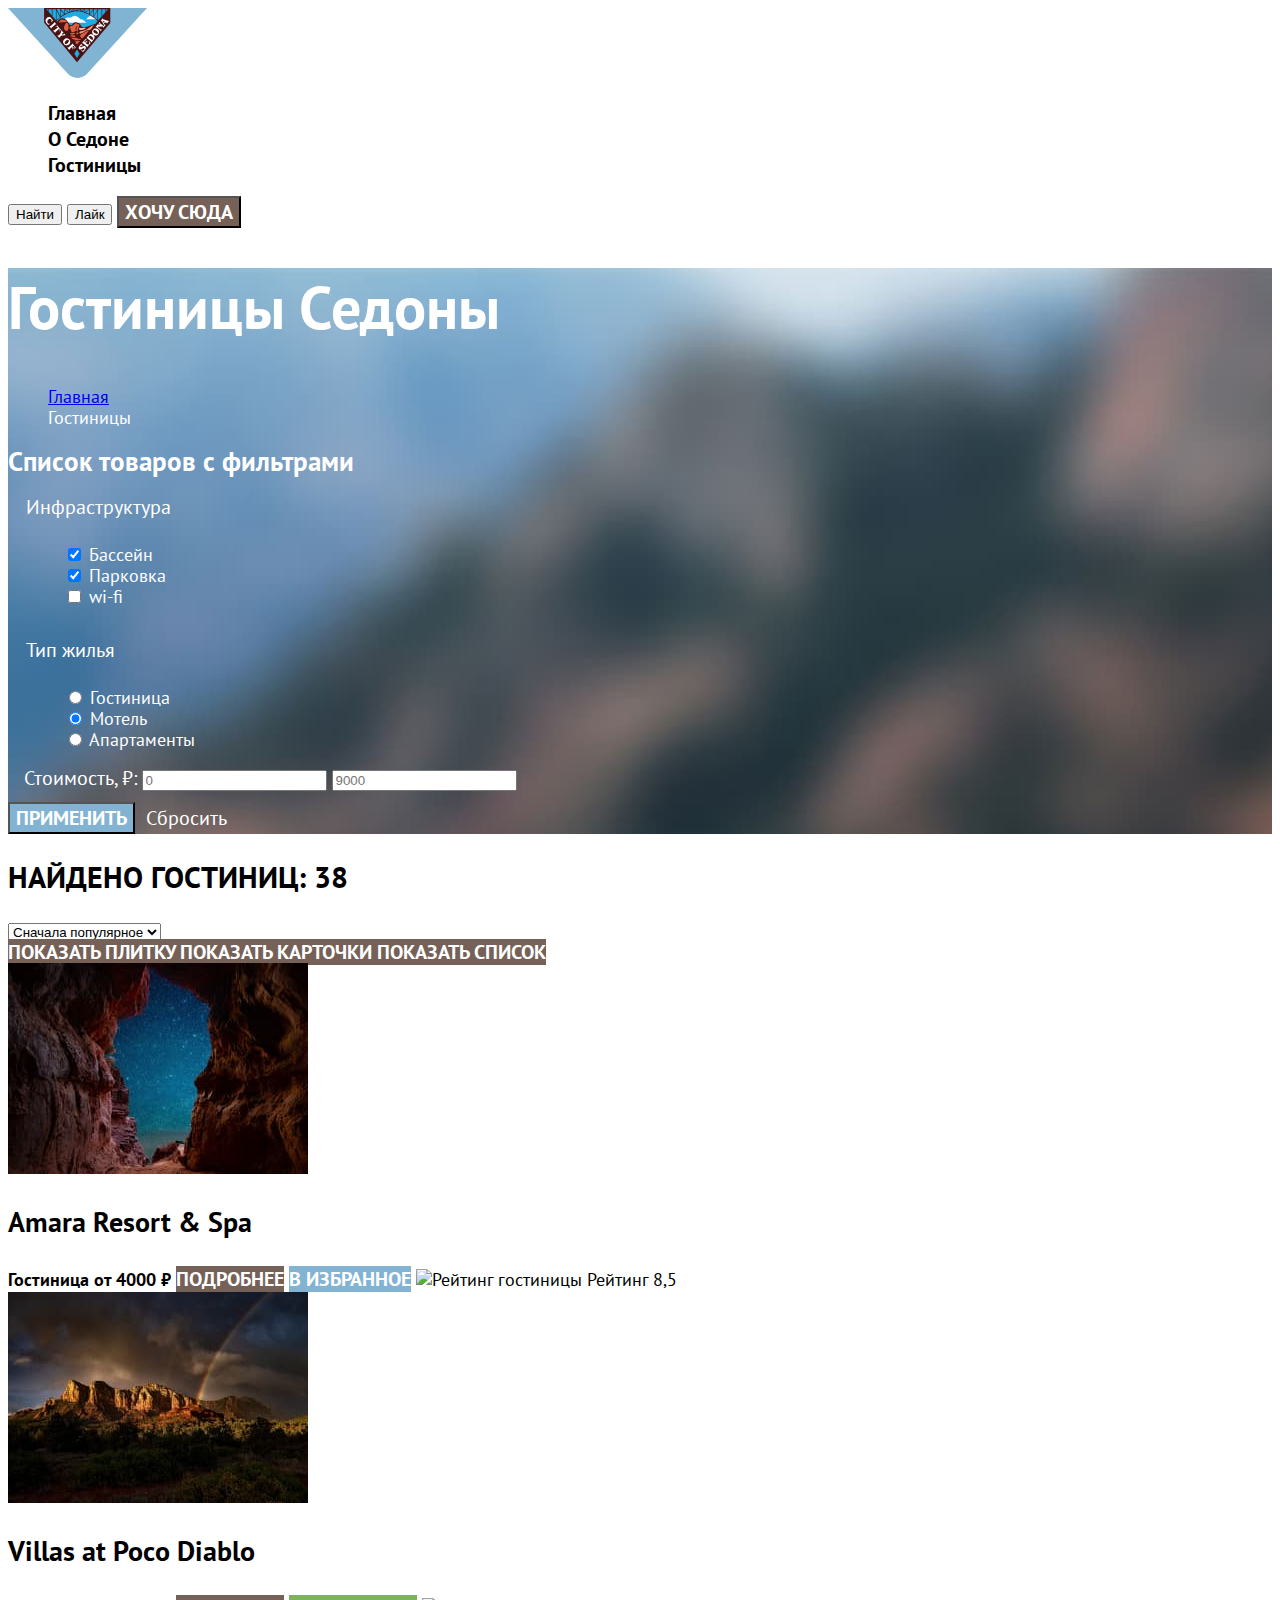
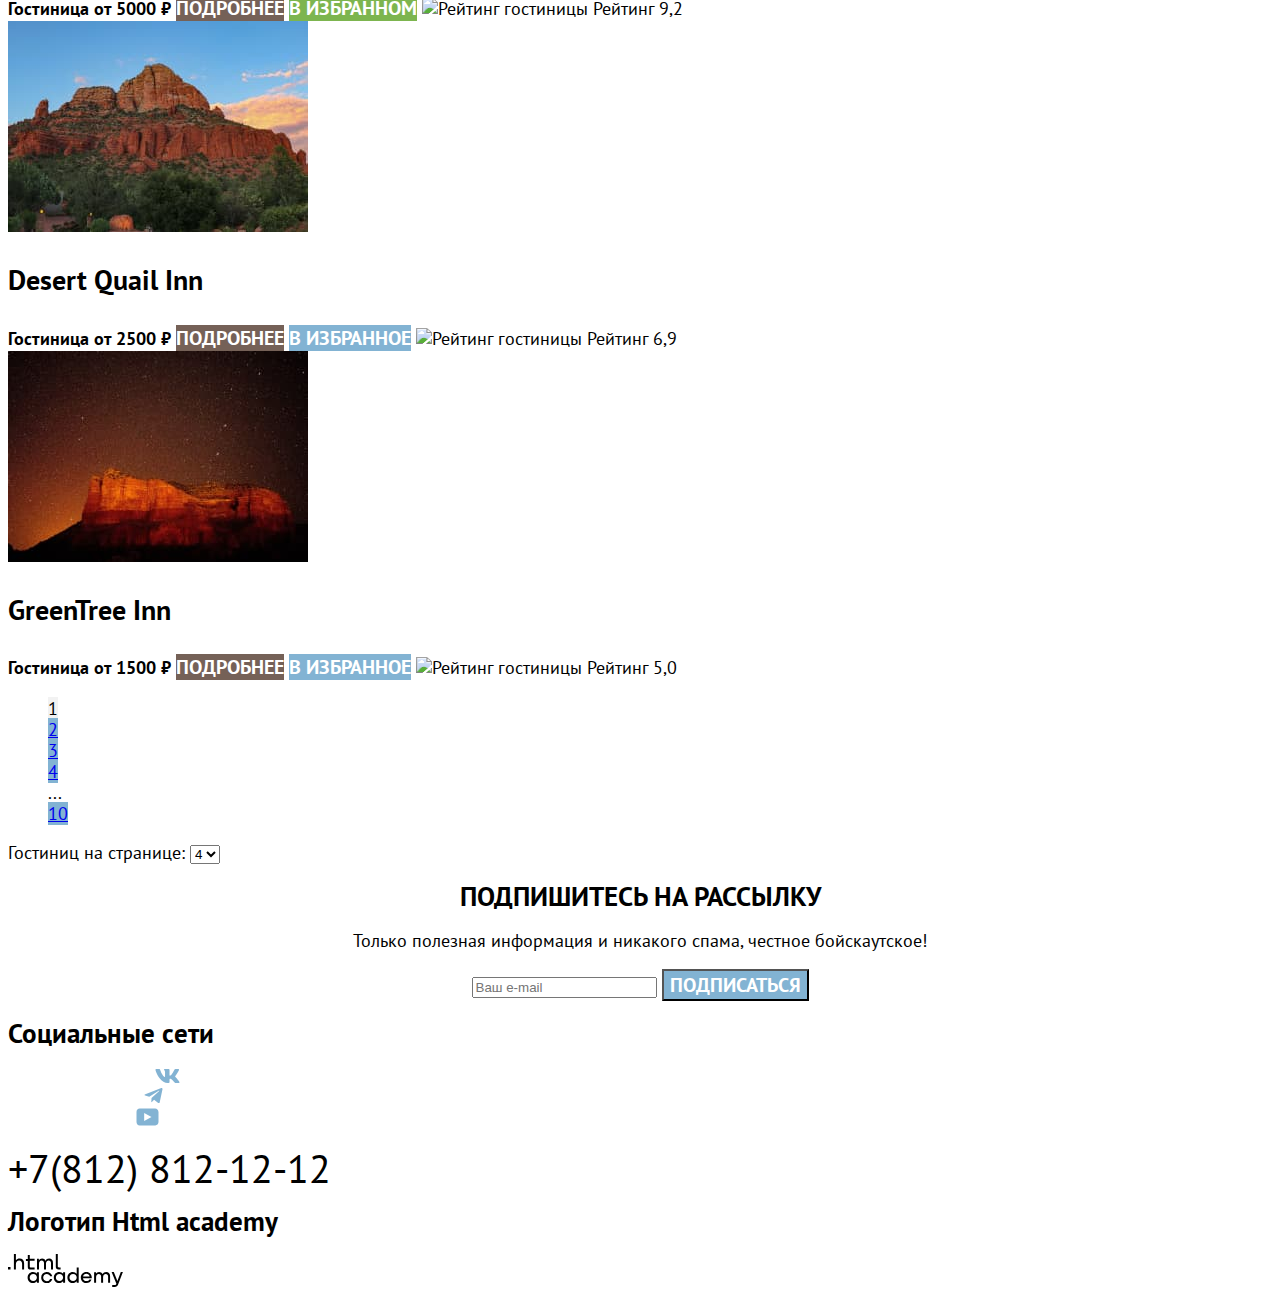
==== commit 7c75cf8e: "Merge pull request #4 from alexandrv039/master" ====
--- a/catalog.html
+++ b/catalog.html
@@ -255,7 +255,7 @@
 
   <section class="html-academy">
     <h2 class="visually-hidden">Логотип Html academy</h2>
-    <a href="#"><img src="images/HTML%20Academy.svg" class="logo-htmlacademy" alt="Логотип Html academy"></a>
+    <a href="#"><img src="images/html-academy.svg" class="logo-htmlacademy" alt="Логотип Html academy"></a>
   </section>
 
 </footer>
--- a/styles/styles.css
+++ b/styles/styles.css
@@ -2,7 +2,7 @@
   font-family: "PT Sans";
   font-style: normal;
   font-weight: 400;
-  src: url("/fonts/ptsans-400.woff2") format("woff2");
+  src: url("../fonts/ptsans-400.woff2") format("woff2");
   font-display: swap;
 }
 
@@ -10,7 +10,7 @@
   font-family: "PT Sans";
   font-style: normal;
   font-weight: 700;
-  src: url("/fonts/ptsans-700.woff2") format("woff2");
+  src: url("../fonts/ptsans-700.woff2") format("woff2");
 }
 
 body {
@@ -102,24 +102,6 @@
   background-position: center;
 }
 
-.image-food{
-  background-image: url("/images/food.png");
-  width: 75px;
-  height: 70px;
-}
-
-.image-home{
-  background-image: url("/images/home.png");
-  width: 75px;
-  height: 72px;
-}
-
-.image-vector{
-  background-image: url("/images/vector.png");
-  width: 64px;
-  height: 76px;
-}
-
 .advantages-title{
   text-transform: uppercase;
   font-size: 24px;
@@ -140,7 +122,7 @@
 .subscribe {
   text-align: center;
   color: #FFFFFF;
-  background-image: url("/images/background.jpg");
+  background-image: url("../images/background.jpg");
   background-repeat: no-repeat;
   background-size: 100% auto;
   background-color: #756157;
@@ -166,7 +148,7 @@
 }
 
 .inner-header{
-  background-image: url("/images/catalog/catalog-background.jpg");
+  background-image: url("../images/catalog/catalog-background.jpg");
   background-color: #83a8c7;
   background-size: 100% auto;
   background-repeat: no-repeat;
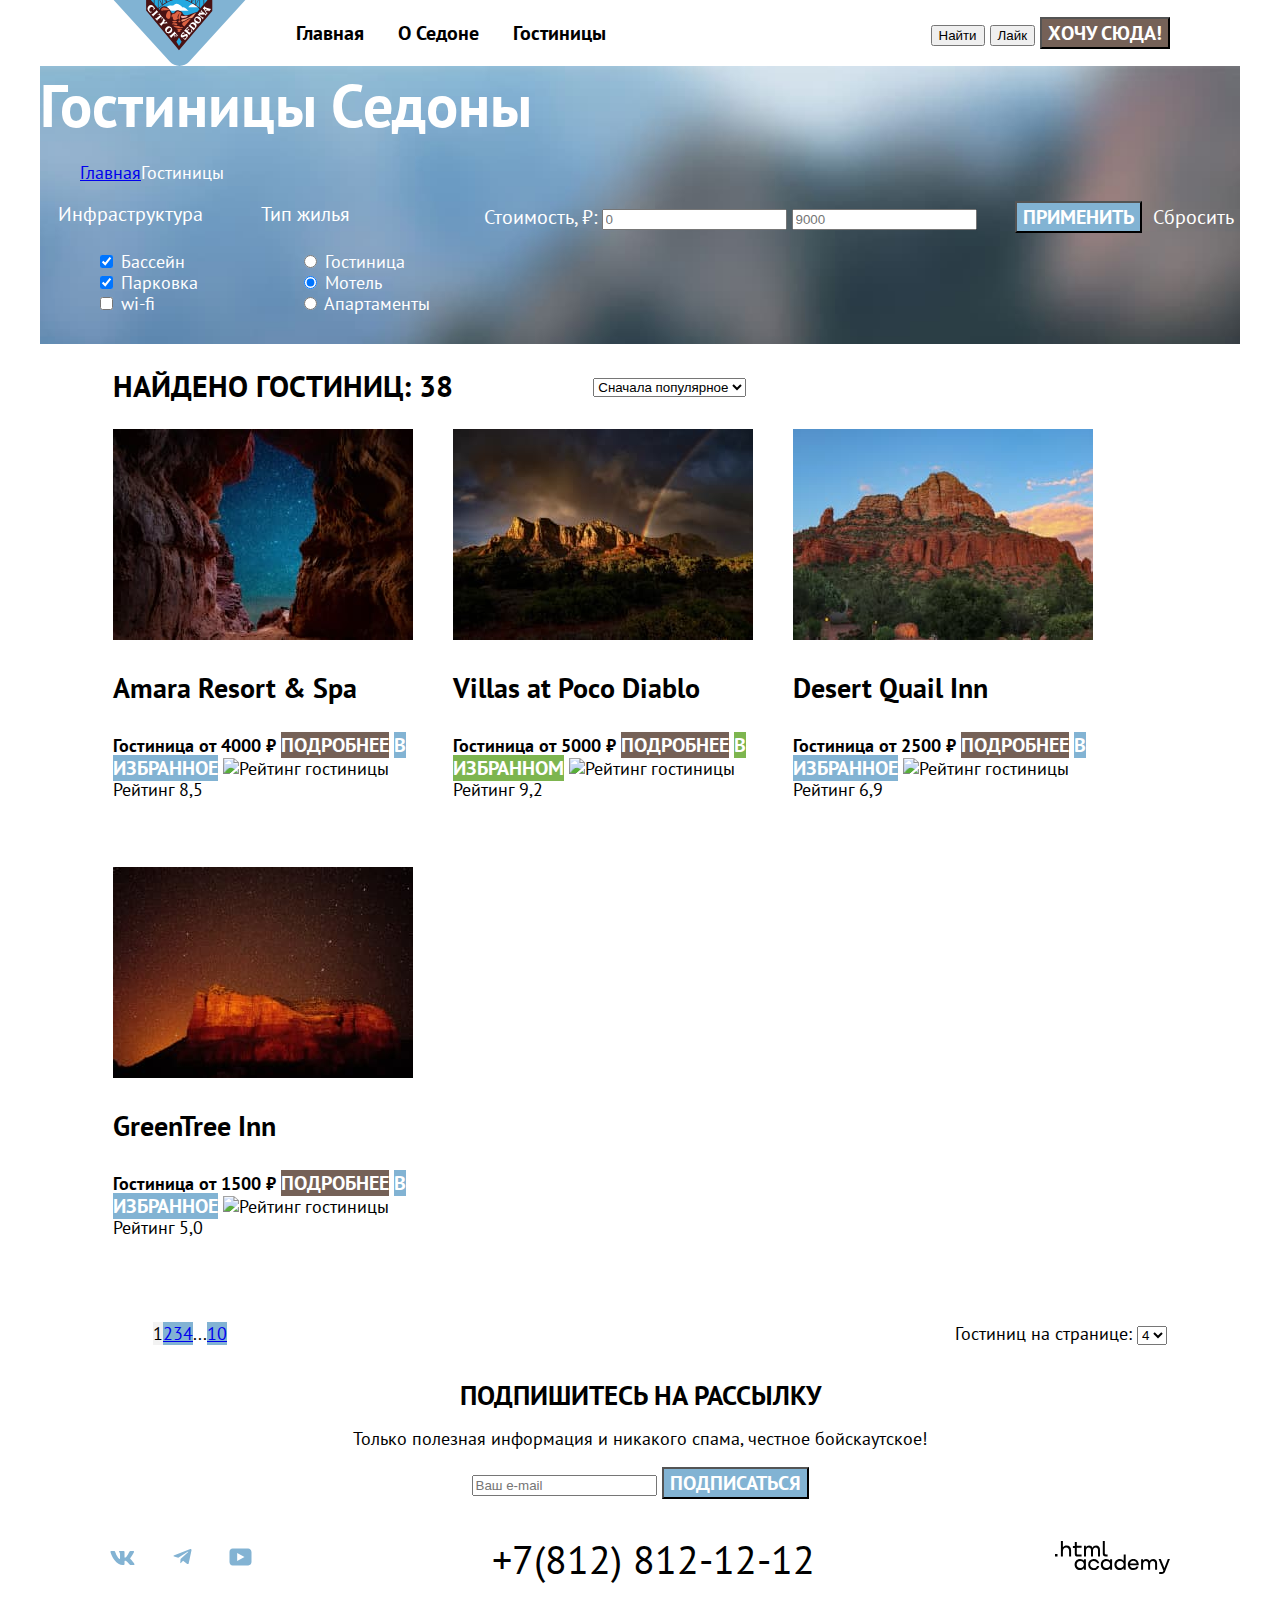
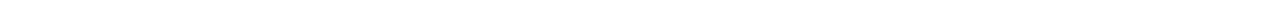
==== commit c55e5b4d: "Пятое задание" ====
--- a/catalog.html
+++ b/catalog.html
@@ -7,258 +7,272 @@
 </head>
 <body>
 
-<header class="page-header">
-  <a href="index.html"><img src="images/logo.svg" width="139" height="70" class="logo" alt="Логотип"></a>
-
-  <nav class="navigation">
-    <ul class="navigation-list">
-      <li class="navigation-item"><a href="index.html">Главная</a></li>
-      <li class="navigation-item"><a href="about.html">О Седоне</a></li>
-      <li class="navigation-item"><a href="catalog.html" class="navigation-link-current">Гостиницы</a></li>
-    </ul>
-  </nav>
-
-  <button class="find-button"><span>Найти</span></button>
-  <button class="like-button"><span>Лайк</span></button>
-
-  <button class="button">Хочу сюда</button>
-</header>
-
-<main class="main-inner">
-  <header class="inner-header">
-    <h1 class="inner-header-title">Гостиницы Седоны</h1>
-
-    <ul class="breadcrumbs">
-      <li class="breadcrumbs-item">
-        <a class="breadcrumbs-link" href="index.html">Главная</a>
-      </li>
-      <li class="breadcrumbs-item">
-        <a class="breadcrumbs-link">Гостиницы</a>
-      </li>
-    </ul>
-
-    <section class="catalog-products">
-      <h2 class="visually-hidden">Список товаров с фильтрами</h2>
+<div class="page-container">
+
+  <header class="page-header">
+    <a href="index.html" class="logo"><img src="images/logo.svg" width="139" height="70" alt="Логотип"></a>
+
+    <nav class="navigation">
+      <ul class="navigation-list">
+        <li class="navigation-item"><a href="index.html">Главная</a></li>
+        <li class="navigation-item"><a href="about.html">О Седоне</a></li>
+        <li class="navigation-item"><a href="catalog.html">Гостиницы</a></li>
+      </ul>
+    </nav>
+
+    <div class="navigation-buttons">
+      <button class="find-button"><span>Найти</span></button>
+      <button class="like-button"><span>Лайк</span></button>
+      <button class="button">Хочу сюда!</button>
+    </div>
+  </header>
+
+  <main class="main-inner">
+    <header class="inner-header">
+      <h1 class="inner-header-title">Гостиницы Седоны</h1>
+
+      <ul class="breadcrumbs">
+        <li class="breadcrumbs-item">
+          <a class="breadcrumbs-link" href="index.html">Главная</a>
+        </li>
+        <li class="breadcrumbs-item">
+          <a class="breadcrumbs-link">Гостиницы</a>
+        </li>
+      </ul>
+
+      <section class="catalog-products">
+        <h2 class="visually-hidden">Список товаров с фильтрами</h2>
+      </section>
+
+      <form class="catalog-filter" action="https://echo.htmlacademy.ru/" method="get">
+
+        <fieldset class="catalog-filter-group">
+          <legend class="catalog-filter-title">Инфраструктура</legend>
+          <ul class="catalog-filter-list">
+            <li class="catalog-filter-item">
+              <label class="control">
+                <input class="control-input" type="checkbox" name="swimming pool" checked>
+                <span class="control-text">Бассейн</span>
+              </label>
+            </li>
+            <li class="catalog-filter-item">
+              <label class="control">
+                <input class="control-input" type="checkbox" name="parking" checked>
+                <span class="control-text">Парковка</span>
+              </label>
+            </li>
+            <li class="catalog-filter-item">
+              <label class="control">
+                <input class="control-input" type="checkbox" name="wi-fi">
+                <span class="control-text">wi-fi</span>
+              </label>
+            </li>
+          </ul>
+        </fieldset>
+
+        <fieldset class="catalog-filter-group">
+          <legend class="catalog-filter-title">Тип жилья</legend>
+          <ul class="catalog-filter-list">
+            <li class="catalog-filter-item">
+              <label class="control">
+                <input class="control-input" type="radio" name="product-group" value="hotel">
+                <span class="control-text">Гостиница</span>
+              </label>
+            </li>
+            <li class="catalog-filter-item">
+              <label class="control">
+                <input class="control-input" type="radio" name="product-group" value="motel" checked>
+                <span class="control-text">Мотель</span>
+              </label>
+            </li>
+            <li class="catalog-filter-item">
+              <label class="control">
+                <input class="control-input" type="radio" name="product-group" value="apartments">
+                <span class="control-text">Апартаменты</span>
+              </label>
+            </li>
+          </ul>
+        </fieldset>
+
+        <fieldset class="catalog-filter-group">
+          <section class="price-filter">
+            <span class="price-filter-title">Стоимость, ₽:</span>
+            <input type="number" class="price-filter-from" placeholder="0">
+            <input type="number" class="price-filter-to" placeholder="9000">
+          </section>
+        </fieldset>
+
+        <div class="catalog-filter-buttons">
+          <button class="button catalog-button-apply" type="submit">Применить</button>
+          <button class="button catalog-button-reset" type="reset">Сбросить</button>
+        </div>
+
+      </form>
+
+    </header>
+
+    <div class="catalog">
+
+      <div class="catalog-header-container">
+
+        <h2 class="catalog-title">Найдено гостиниц: 38</h2>
+
+        <div class="filters">
+          <select class="select-control" aria-label="Сортировка">
+            <option value="popular">Сначала популярное</option>
+            <option value="cheap">Сначала дешёвое</option>
+            <option value="expensive">Сначала дорогое</option>
+          </select>
+        </div>
+
+        <a href="#" class="button button-light">
+          <span class="visually-hidden">Показать плитку</span>
+        </a>
+        <a class="button" href="#">
+          <span class="visually-hidden">Показать карточки</span>
+        </a>
+        <a href="#" class="button button-light">
+          <span class="visually-hidden">Показать список</span>
+        </a>
+
+      </div>
+
+      <div class="catalog-list">
+
+        <div class="product-card">
+          <a class="product-card-link" href="product.html">
+            <img class="product-card-image" src="images/catalog/hotel-1.jpg" width="300" height="211" alt="">
+            <h3 class="product-card-title">Amara Resort & Spa</h3>
+          </a>
+          <b class="product-card-price">Гостиница от 4000 ₽</b>
+          <a class="product-card-button button" href="#">Подробнее</a>
+          <a class="product-card-button button button-to-favorite" href="#">В избранное</a>
+          <img src="" alt="Рейтинг гостиницы" class="rating">
+          <span>Рейтинг 8,5</span>
+        </div>
+
+        <div class="product-card">
+          <a class="product-card-link" href="product.html">
+            <img class="product-card-image" src="images/catalog/hotel-2.jpg" width="300" height="211" alt="">
+            <h3 class="product-card-title">Villas at Poco Diablo</h3>
+          </a>
+          <b class="product-card-price">Гостиница от 5000 ₽</b>
+          <a class="product-card-button button" href="#">Подробнее</a>
+          <a class="product-card-button button button-in-favorite" href="#">В избранном</a>
+          <img src="" alt="Рейтинг гостиницы" class="rating">
+          <span>Рейтинг 9,2</span>
+        </div>
+
+        <div class="product-card">
+          <a class="product-card-link" href="product.html">
+            <img class="product-card-image" src="images/catalog/hotel-3.jpg" width="300" height="211" alt="">
+            <h3 class="product-card-title">Desert Quail Inn</h3>
+          </a>
+          <b class="product-card-price">Гостиница от 2500 ₽</b>
+          <a class="product-card-button button" href="#">Подробнее</a>
+          <a class="product-card-button button button-to-favorite" href="#">В избранное</a>
+          <img src="" alt="Рейтинг гостиницы" class="rating">
+          <span>Рейтинг 6,9</span>
+        </div>
+
+        <div class="product-card">
+          <a class="product-card-link" href="product.html">
+            <img class="product-card-image" src="images/catalog/hotel-4.jpg" width="300" height="211" alt="">
+            <h3 class="product-card-title">GreenTree Inn</h3>
+          </a>
+          <b class="product-card-price">Гостиница от 1500 ₽</b>
+          <a class="product-card-button button" href="#">Подробнее</a>
+          <a class="product-card-button button button-to-favorite" href="#">В избранное</a>
+          <img src="" alt="Рейтинг гостиницы" class="rating">
+          <span>Рейтинг 5,0</span>
+        </div>
+
+      </div>
+
+      <div class="catalog-footer">
+        <div class="pagination">
+          <ul class="pagination-list">
+            <li class="pagination-item">
+              <a class="pagination-link pagination-current">1</a>
+            </li>
+            <li class="pagination-item">
+              <a class="pagination-link" href="#">2</a>
+            </li>
+            <li class="pagination-item">
+              <a class="pagination-link" href="#">3</a>
+            </li>
+            <li class="pagination-item">
+              <a class="pagination-link" href="#">4</a>
+            </li>
+            <li class="pagination-item">
+              <span>...</span>
+            </li>
+            <li class="pagination-item">
+              <a class="pagination-link" href="#">10</a>
+            </li>
+          </ul>
+        </div>
+
+        <div class="catalog-list-size">
+          <span>Гостиниц на странице:</span>
+          <select class="select-size-catalog-list" aria-label="Размер каталога">
+            <option value="4">4</option>
+            <option value="5">5</option>
+            <option value="6">6</option>
+          </select>
+        </div>
+      </div>
+
+    </div>
+
+    <section class="subscribe-catalog">
+      <form class="subscribe-form" action="https://echo.htmlacademy.ru/" method="post">
+        <h2 class="subscribe-title">Подпишитесь на рассылку</h2>
+        <p class="subscribe-description">Только полезная информация и никакого спама, честное бойскаутское!</p>
+        <input type="email" name="email" placeholder="Ваш e-mail" class="subscribe-email">
+        <button class="button subscribe-button" type="submit">Подписаться</button>
+      </form>
     </section>
 
-    <form class="catalog-filter" action="https://echo.htmlacademy.ru/" method="get">
-
-      <fieldset class="catalog-filter-group">
-        <legend class="catalog-filter-title">Инфраструктура</legend>
-        <ul class="catalog-filter-list">
-          <li class="catalog-filter-item">
-            <label class="control">
-              <input class="control-input" type="checkbox" name="swimming pool" checked>
-              <span class="control-text">Бассейн</span>
-            </label>
+  </main>
+
+  <footer class="page-footer">
+    <div class="footer-container">
+      <section class="footer-social">
+        <h2 class="page-footer-title visually-hidden">Социальные сети</h2>
+        <ul class="footer-social-list">
+          <li class="footer-social-item">
+            <a class="button button-twitter" href="#">
+              <span class="visually-hidden">ВКонтакте</span>
+              <img src="images/vk.svg">
+            </a>
           </li>
-          <li class="catalog-filter-item">
-            <label class="control">
-              <input class="control-input" type="checkbox" name="parking" checked>
-              <span class="control-text">Парковка</span>
-            </label>
+          <li class="footer-social-item">
+            <a class="button button-vk" href="#">
+              <span class="visually-hidden">Facebook</span>
+              <img src="images/facebook.svg">
+            </a>
           </li>
-          <li class="catalog-filter-item">
-            <label class="control">
-              <input class="control-input" type="checkbox" name="wi-fi">
-              <span class="control-text">wi-fi</span>
-            </label>
+          <li class="footer-social-item">
+            <a class="button button-instagram" href="#">
+              <span class="visually-hidden">YouTube</span>
+              <img src="images/youtube.svg">
+            </a>
           </li>
         </ul>
-      </fieldset>
-
-      <fieldset class="catalog-filter-group">
-        <legend class="catalog-filter-title">Тип жилья</legend>
-        <ul class="catalog-filter-list">
-          <li class="catalog-filter-item">
-            <label class="control">
-              <input class="control-input" type="radio" name="product-group" value="hotel">
-              <span class="control-text">Гостиница</span>
-            </label>
-          </li>
-          <li class="catalog-filter-item">
-            <label class="control">
-              <input class="control-input" type="radio" name="product-group" value="motel" checked>
-              <span class="control-text">Мотель</span>
-            </label>
-          </li>
-          <li class="catalog-filter-item">
-            <label class="control">
-              <input class="control-input" type="radio" name="product-group" value="apartments">
-              <span class="control-text">Апартаменты</span>
-            </label>
-          </li>
-        </ul>
-
-        <section class="price-filter">
-          <span class="price-filter-title">Стоимость, ₽:</span>
-          <input type="number" class="price-filter-from" placeholder="0">
-          <input type="number" class="price-filter-to" placeholder="9000">
-        </section>
-
-      </fieldset>
-
-      <div class="catalog-filter-buttons">
-        <button class="button catalog-button-apply" type="submit">Применить</button>
-        <button class="button catalog-button-reset" type="reset">Сбросить</button>
-      </div>
-
-    </form>
-
-  </header>
-
-  <div class="catalog">
-    <h2 class="catalog-title">Найдено гостиниц: 38</h2>
-
-    <div class="filters">
-      <select class="select-control" aria-label="Сортировка">
-        <option value="popular">Сначала популярное</option>
-        <option value="cheap">Сначала дешёвое</option>
-        <option value="expensive">Сначала дорогое</option>
-      </select>
+      </section>
+      <section class="contacts">
+        <a class="contact-phone" href="tel:+78128121212">+7(812) 812-12-12</a>
+      </section>
+
+      <section class="html-academy">
+        <h2 class="visually-hidden">Логотип Html academy</h2>
+        <a href="#"><img src="images/html-academy.svg" class="logo-htmlacademy" alt="Логотип Html academy"></a>
+      </section>
     </div>
-
-    <a href="#" class="button button-light">
-      <span class="visually-hidden">Показать плитку</span>
-    </a>
-    <a class="button" href="#">
-      <span class="visually-hidden">Показать карточки</span>
-    </a>
-    <a href="#" class="button button-light">
-      <span class="visually-hidden">Показать список</span>
-    </a>
-
-    <div class="catalog-list">
-
-      <div class="product-card">
-        <a class="product-card-link" href="product.html">
-          <img class="product-card-image" src="images/catalog/hotel-1.jpg" width="300" height="211" alt="">
-          <h3 class="product-card-title">Amara Resort & Spa</h3>
-        </a>
-        <b class="product-card-price">Гостиница от 4000 ₽</b>
-        <a class="product-card-button button" href="#">Подробнее</a>
-        <a class="product-card-button button button-to-favorite" href="#">В избранное</a>
-        <img src="" alt="Рейтинг гостиницы" class="rating">
-        <span>Рейтинг 8,5</span>
-      </div>
-
-      <div class="product-card">
-        <a class="product-card-link" href="product.html">
-          <img class="product-card-image" src="images/catalog/hotel-2.jpg" width="300" height="211" alt="">
-          <h3 class="product-card-title">Villas at Poco Diablo</h3>
-        </a>
-        <b class="product-card-price">Гостиница от 5000 ₽</b>
-        <a class="product-card-button button" href="#">Подробнее</a>
-        <a class="product-card-button button button-in-favorite" href="#">В избранном</a>
-        <img src="" alt="Рейтинг гостиницы" class="rating">
-        <span>Рейтинг 9,2</span>
-      </div>
-
-      <div class="product-card">
-        <a class="product-card-link" href="product.html">
-          <img class="product-card-image" src="images/catalog/hotel-3.jpg" width="300" height="211" alt="">
-          <h3 class="product-card-title">Desert Quail Inn</h3>
-        </a>
-        <b class="product-card-price">Гостиница от 2500 ₽</b>
-        <a class="product-card-button button" href="#">Подробнее</a>
-        <a class="product-card-button button button-to-favorite" href="#">В избранное</a>
-        <img src="" alt="Рейтинг гостиницы" class="rating">
-        <span>Рейтинг 6,9</span>
-      </div>
-
-      <div class="product-card">
-        <a class="product-card-link" href="product.html">
-          <img class="product-card-image" src="images/catalog/hotel-4.jpg" width="300" height="211" alt="">
-          <h3 class="product-card-title">GreenTree Inn</h3>
-        </a>
-        <b class="product-card-price">Гостиница от 1500 ₽</b>
-        <a class="product-card-button button" href="#">Подробнее</a>
-        <a class="product-card-button button button-to-favorite" href="#">В избранное</a>
-        <img src="" alt="Рейтинг гостиницы" class="rating">
-        <span>Рейтинг 5,0</span>
-      </div>
-
-    </div>
-
-    <div class="pagination">
-      <ul class="pagination-list">
-        <li class="pagination-item">
-          <a class="pagination-link pagination-current">1</a>
-        </li>
-        <li class="pagination-item">
-          <a class="pagination-link" href="#">2</a>
-        </li>
-        <li class="pagination-item">
-          <a class="pagination-link" href="#">3</a>
-        </li>
-        <li class="pagination-item">
-          <a class="pagination-link" href="#">4</a>
-        </li>
-        <li class="pagination-item">
-          <span>...</span>
-        </li>
-        <li class="pagination-item">
-          <a class="pagination-link" href="#">10</a>
-        </li>
-      </ul>
-    </div>
-
-    <div class="catalog-list-size">
-      <span>Гостиниц на странице:</span>
-      <select class="select-size-catalog-list" aria-label="Размер каталога">
-        <option value="4">4</option>
-        <option value="5">5</option>
-        <option value="6">6</option>
-      </select>
-    </div>
-
-  </div>
-
-  <section class="subscribe-catalog">
-    <form class="subscribe-form" action="https://echo.htmlacademy.ru/" method="post">
-      <h2 class="subscribe-title">Подпишитесь на рассылку</h2>
-      <p class="subscribe-description">Только полезная информация и никакого спама, честное бойскаутское!</p>
-      <input type="email" name="email" placeholder="Ваш e-mail" class="subscribe-email">
-      <button class="button subscribe-button" type="submit">Подписаться</button>
-    </form>
-  </section>
-
-</main>
-
-<footer class="page-footer">
-  <section class="footer-social">
-    <h2 class="page-footer-title">Социальные сети</h2>
-    <ul class="footer-social-list">
-      <li class="footer-social-item">
-        <a class="button button-twitter" href="#">
-          <span class="visually-hidden">ВКонтакте</span>
-          <img src="images/vk.svg">
-        </a>
-      </li>
-      <li class="footer-social-item">
-        <a class="button button-vk" href="#">
-          <span class="visually-hidden">Facebook</span>
-          <img src="images/facebook.svg">
-        </a>
-      </li>
-      <li class="footer-social-item">
-        <a class="button button-instagram" href="#">
-          <span class="visually-hidden">YouTube</span>
-          <img src="images/youtube.svg">
-        </a>
-      </li>
-    </ul>
-  </section>
-  <section class="contacts">
-    <a class="contact-phone" href="tel:+78128121212">+7(812) 812-12-12</a>
-  </section>
-
-  <section class="html-academy">
-    <h2 class="visually-hidden">Логотип Html academy</h2>
-    <a href="#"><img src="images/html-academy.svg" class="logo-htmlacademy" alt="Логотип Html academy"></a>
-  </section>
-
-</footer>
+  </footer>
+
+</div>
 
 </body>
 </html>
--- a/styles/styles.css
+++ b/styles/styles.css
@@ -13,12 +13,48 @@
   src: url("../fonts/ptsans-700.woff2") format("woff2");
 }
 
+html{
+  height: 100%;
+}
+
 body {
+  margin: 0;
   font-family: "PT Sans", sans-serif;
   font-size: 18px;
   line-height: 21px;
   background-color: white;
   color: black;
+}
+
+.visually-hidden {
+  position: absolute;
+  width: 1px;
+  height: 1px;
+  margin: -1px;
+  border: 0;
+  padding: 0;
+  white-space: nowrap;
+  clip-path: inset(100%);
+  clip: rect(0 0 0 0);
+  overflow: hidden;
+}
+
+.page-container {
+  display: flex;
+  flex-direction: column;
+  width: 1200px;
+  margin: 0 auto;
+}
+
+.page-header{
+  display: flex;
+  align-items: center;
+  height: 66px;
+}
+
+.logo{
+  margin-left: 70px;
+  width: 139px;
 }
 
 .navigation-item a{
@@ -29,18 +65,38 @@
   text-decoration: none;
   text-align: center;
   line-height: 26px;
-}
-
-.navigation-list{
-  list-style: none;
-}
-
-.welcome-container{
+  margin: 17px;
+}
+
+.navigation{
+  width: 450px;
+  margin-left: 30px;
+}
+
+.navigation-list {
+  display: flex;
+  width: 390px;
+  list-style: none;
+  padding: 0;
+}
+
+.navigation-buttons{
+  margin-left: auto;
+  margin-right: 70px;
+}
+
+.welcome-container {
   background-color: #d3e3f1;
   background-image: url("/images/index-background.jpg");
   background-repeat: no-repeat;
-  /*background-size: 100% auto;*/
-  text-align: center;
+  background-size: 100% auto;
+  width: 1200px;
+  height: 485px;
+  text-align: center;
+}
+
+.welcome{
+  margin-top: 51px;
 }
 
 .button{
@@ -54,28 +110,58 @@
   text-transform: uppercase;
 }
 
+.main-inner{
+  flex-grow: 1;
+  padding: 0;
+}
+
 .main-heading{
   text-align: center;
 }
 
 .main-heading-subtitle {
+  display: block;
+  margin: 63px auto 0 auto;
   font-size: 30px;
   font-weight: 700;
   text-transform: uppercase;
   line-height: 36px;
+  width: 620px;
 }
 
 .main-heading-text{
+  display: block;
+  margin: 31px auto 90px auto;
   font-size: 22px;
   line-height: 26px;
+  width: 654px;
 }
 
 .advantages{
   text-align: center;
+  margin: 0;
+  padding: 0;
 }
 
 .advantages-list{
-  list-style: none;
+  padding-inline-start: 0;
+  display: flex;
+  flex-wrap: wrap;
+  list-style: none;
+}
+
+.advantages-item{
+  display: inline-flex;
+}
+
+.advantages-content{
+  width: 400px;
+  height: 384px;
+}
+
+.advantages-content-photo{
+  width: 800px;
+  height: 384px;
 }
 
 .advantages-content-style1{
@@ -132,8 +218,28 @@
   text-transform: uppercase;
 }
 
+.page-footer{
+  height: 120px;
+  display: inline-flex;
+  align-items: center;
+}
+
+.footer-container{
+  display: flex;
+  width: 1060px;
+  height: 50px;
+  align-items: center;
+  justify-content: space-between;
+  margin-left: 70px;
+  margin-right: 70px;
+}
+
 .footer-social-list{
-  list-style: none;
+  display: flex;
+  justify-content: space-between;
+  list-style: none;
+  width: 142px;
+  padding: 0;
 }
 
 .footer-social-item .button{
@@ -155,13 +261,20 @@
   color: #FFFFFF;
 }
 
-.inner-header-title{
+.inner-header-title {
   font-size: 60px;
   line-height: 78px;
+  margin: 0;
 }
 
 .breadcrumbs{
-  list-style: none;
+  display: flex;
+  list-style: none;
+}
+
+.catalog-filter{
+  display: flex;
+  justify-content: space-between;
 }
 
 .catalog-filter-group{
@@ -181,10 +294,31 @@
   font-size: 20px;
 }
 
+.catalog-header-container{
+  display: flex;
+  justify-content: space-between;
+  align-items: center;
+}
+
+.catalog {
+  padding-left: 73px;
+  padding-right: 73px;
+}
+
 .catalog-title{
   text-transform: uppercase;
   font-size: 30px;
   line-height: 36px;
+}
+
+.catalog-list {
+  display: flex;
+  flex-wrap: wrap;
+}
+
+.product-card {
+  width: 340px;
+  height: 438px;
 }
 
 .catalog-button-apply{
@@ -213,7 +347,14 @@
   background-color: #7DB54F;
 }
 
+.catalog-footer {
+  display: flex;
+  justify-content: space-between;
+  align-items: center;
+}
+
 .pagination-list{
+  display: flex;
   list-style: none;
 }
 
